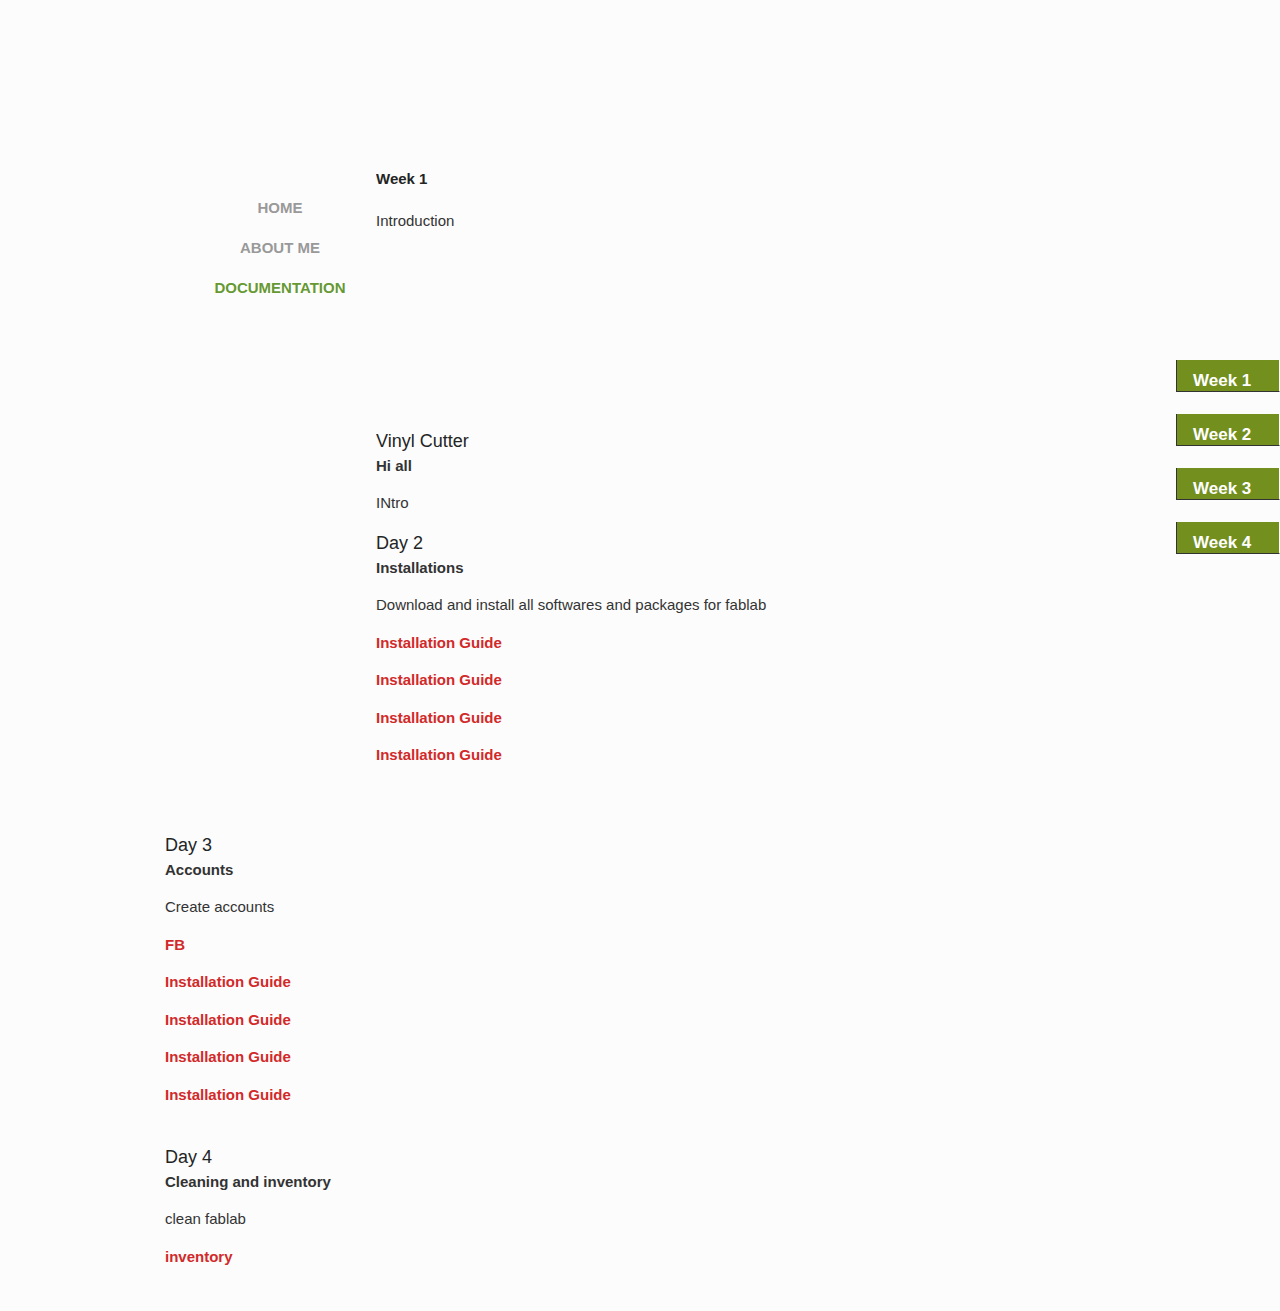
==== week1.html @ 55379ee0 "PreFab - doc | updated" ====
<!DOCTYPE html>
<html>
<head>
<title>PREFAB | Documentation</title>
<meta charset="utf-8">
<link href="css/style.css" rel="stylesheet" type="text/css">
<!--[if IE 6]><link href="css/ie6.css" rel="stylesheet" type="text/css"><![endif]-->
<!--[if IE 7]><link href="css/ie7.css" rel="stylesheet" type="text/css"><![endif]-->

  <!-- SlidesJS Required (if responsive): Sets the page width to the device width. -->
  <meta name="viewport" content="width=device-width">
  <!-- End SlidesJS Required -->

  <!-- CSS for slidesjs.com example -->
  <link rel="stylesheet" href="css/example.css">
  <link rel="stylesheet" href="css/font-awesome.min.css">
  <!-- End CSS for slidesjs.com example -->

  <!-- SlidesJS Optional: If you'd like to use this design -->
  <style>
    body {
      -webkit-font-smoothing: antialiased;
      font: normal 15px/1.5 "Helvetica Neue", Helvetica, Arial, sans-serif;
      color: #232525;
      padding-top:70px;
    }

    #slides {
      display: none
    }

    #slides .slidesjs-navigation {
      margin-top:5px;
    }

    a.slidesjs-next,
    a.slidesjs-previous,
    a.slidesjs-play,
    a.slidesjs-stop {
      background-image: url(img/btns-next-prev.png);
      background-repeat: no-repeat;
      display:block;
      width:12px;
      height:18px;
      overflow: hidden;
      text-indent: -9999px;
      float: left;
      margin-right:5px;
    }

    a.slidesjs-next {
      margin-right:10px;
      background-position: -12px 0;
    }

    a:hover.slidesjs-next {
      background-position: -12px -18px;
    }

    a.slidesjs-previous {
      background-position: 0 0;
    }

    a:hover.slidesjs-previous {
      background-position: 0 -18px;
    }

    a.slidesjs-play {
      width:15px;
      background-position: -25px 0;
    }

    a:hover.slidesjs-play {
      background-position: -25px -18px;
    }

    a.slidesjs-stop {
      width:18px;
      background-position: -41px 0;
    }

    a:hover.slidesjs-stop {
      background-position: -41px -18px;
    }

    .slidesjs-pagination {
      margin: 7px 0 0;
      float: right;
      list-style: none;
    }

    .slidesjs-pagination li {
      float: left;
      margin: 0 1px;
    }

    .slidesjs-pagination li a {
      display: block;
      width: 13px;
      height: 0;
      padding-top: 13px;
      background-image: url(img/pagination.png);
      background-position: 0 0;
      float: left;
      overflow: hidden;
    }

    .slidesjs-pagination li a.active,
    .slidesjs-pagination li a:hover.active {
      background-position: 0 -13px
    }

    .slidesjs-pagination li a:hover {
      background-position: 0 -26px
    }

    #slides a:link,
    #slides a:visited {
      color: #333
    }

    #slides a:hover,
    #slides a:active {
      color: #9e2020
    }

    .navbar {
      overflow: hidden
    }
  </style>
  <!-- End SlidesJS Optional-->

  <!-- SlidesJS Required: These styles are required if you'd like a responsive slideshow -->
  <style>
    #slides {
      display: none
    }

    .container {
      margin: 0 auto
    }

    /* For tablets & smart phones */
    @media (max-width: 767px) {
      body {
        padding-left: 20px;
        padding-right: 20px;
      }
      .container {
        width: auto
      }
    }

    /* For smartphones */
    @media (max-width: 480px) {
      .container {
        width: auto
      }
    }

    /* For smaller displays like laptops */
    @media (min-width: 768px) and (max-width: 979px) {
      .container {
        width: 724px
      }
    }

    /* For larger displays */
    @media (min-width: 1200px) {
      .container {
        width: 670px
      }
    }
  </style>
 
 
 

</head>
<body>
<div id="background">
  <div id="page">
    <div class="header">
      <div class="footer">
        <div class="body">
          <div id="sidebar"> <a href="about.html"><img id="logo" src="images/logo.gif" with="154" height="74" alt=""></a>
            <ul class="navigation">
              <li><a href="index.html">HOME</a></li>
              <li><a href="about.html">ABOUT ME</a></li>
              <li class="active"><a href="documentation.html">DOCUMENTATION</a></li>
             <!-- <li class="last"><a href="contact.html">CONTACT</a></li>    -->
            </ul>
            <div class="connect"> <a href="#" class="facebook">&nbsp;</a> <a href="#" class="twitter">&nbsp;</a> <a href="#" class="vimeo">&nbsp;</a> </div>
            <!-- <div class="footenote"> <span>&copy; Copyright &copy; 2011.</span> <span><a href="#">Domain Name</a> all rights reserved</span> </div> -->
          </div>

             

          <div id="content">
            



                       <h4>Week 1</h4>
                        
                        <p>Introduction</p><br><br><br><br><br><br><br><br>
                        <font size="4">Vinyl Cutter</font>
                        <p><B>Hi all </B></p>
                        <p>INtro </p>
                    



 <font size="4">Day 2</font>
                        <p><B>Installations</B></p>
                        <p>Download and install all softwares and packages for fablab</p>
                        <p><a href="http://startup.rolanddg.com/CAMM-1/GS-24/Toppage/GS-24_Select_Win_Mac_EN.html">Installation Guide</a> </p>
                        <p><a href="http://startup.rolanddg.com/CAMM-1/GS-24/Toppage/GS-24_Select_Win_Mac_EN.html">Installation Guide</a> </p>
                        <p><a href="http://startup.rolanddg.com/CAMM-1/GS-24/Toppage/GS-24_Select_Win_Mac_EN.html">Installation Guide</a> </p>
                        <p><a href="http://startup.rolanddg.com/CAMM-1/GS-24/Toppage/GS-24_Select_Win_Mac_EN.html">Installation Guide</a> </p>

<div id="slides">
      <img src="img/example-slide-1.jpg" alt="Photo by: Missy S Link: http://www.flickr.com/photos/listenmissy/5087404401/">
      <img src="img/example-slide-2.jpg" alt="Photo by: Daniel Parks Link: http://www.flickr.com/photos/parksdh/5227623068/">
      <img src="img/example-slide-3.jpg" alt="Photo by: Mike Ranweiler Link: http://www.flickr.com/photos/27874907@N04/4833059991/">
      <img src="img/example-slide-4.jpg" alt="Photo by: Stuart SeegerLink: http://www.flickr.com/photos/stuseeger/97577796/">
    </div>
  </div>

<script>
    $(function() {
      $('#slides').slidesjs({
        width: 89,
        height: 50,
        play: {
          active: true,
          auto: true,
          interval: 4000,
          swap: true
        }
      });
    });
  </script>
<br>
   <font size="4">Day 3</font>
                        <p><B>Accounts</B></p>
                        <p>Create accounts</p>
                        <p><a href="http://startup.rolanddg.com/CAMM-1/GS-24/Toppage/GS-24_Select_Win_Mac_EN.html">FB</a> </p>
                        <p><a href="http://startup.rolanddg.com/CAMM-1/GS-24/Toppage/GS-24_Select_Win_Mac_EN.html">Installation Guide</a> </p>
                        <p><a href="http://startup.rolanddg.com/CAMM-1/GS-24/Toppage/GS-24_Select_Win_Mac_EN.html">Installation Guide</a> </p>
                        <p><a href="http://startup.rolanddg.com/CAMM-1/GS-24/Toppage/GS-24_Select_Win_Mac_EN.html">Installation Guide</a> </p>
                        <p><a href="http://startup.rolanddg.com/CAMM-1/GS-24/Toppage/GS-24_Select_Win_Mac_EN.html">Installation Guide</a> </p>
                    
<br>
  
  <font size="4">Day 4 </font>
                        <p><B>Cleaning and inventory</B></p>
                        <p>clean fablab</p>
                        <p><a href="http://startup.rolanddg.com/CAMM-1/GS-24/Toppage/GS-24_Select_Win_Mac_EN.html">inventory</a> </p>
                    

  
<br>
              
                            
                 
                   </div>


                </div>
        
    
          </div>
        </div>
      </div>
    </div>
    <div class="shadow"> </div>
  </div>
</div>

  

<div id="feedback">
                   <a href="week1.html"> Week 1 </a> </div>
                   </div>


                   <div id="feedback2">
                   <a href="week2.html"> Week 2 </a> 
                   </div>
                   <div id="feedback3">
                   <a href="week3.html"> Week 3 </a> </div>
                   </div>


                   <div id="feedback4">
                   <a href="week4.html"> Week 4 </a> 
                   </div>
</body>
</html>
---- css/style.css ----
body{
	margin:0;
	padding:0;
	font-family:Arial, Verdana, Helvetica, sans-serif;
	font-size:12px;
	line-height:20px;
	color:#484e5c;
	text-align:justify;
	background-image:url("../images/bg-body.gif");
}
#background{
	background-image:url("../images/bg-page-top-curve.jpg");
	background-repeat:no-repeat;
	background-position:top center;
}
#page{
	width:950px;
	margin:0 auto;
	padding:0 5px;
}
#page .header{
	padding:78px 0 0 0;
}
#page .header .footer{
	background-image:url("../images/bg-page-bottom-curve.jpg");
	background-repeat:no-repeat;
	background-position:bottom center;
	padding:0 0 5px 0;
}
#page .header .footer .body{
	background-image:url("../images/bg-page.jpg");
	width:950px;
	overflow:hidden;
}
#page .shadow{
	background-image:url("../images/bottom-shadow.jpg");
	background-repeat:no-repeat;
	background-position:center;
	height:35px;
}
#page .header .footer .body #sidebar{
	width:211px;
	float:left;
}
#page .header .footer .body #sidebar img#logo{
	border:0;
	margin:20px 0 20px 20px;
}
#page .header .footer .body #sidebar ul.navigation{
	margin:0 0 50px 8px;
	padding:5px 0 0 0;
	list-style-type:none;
	background-image:url("../images/border-dashed.gif");
	background-repeat:repeat-x;
	background-position:top;
	position:relative;
	width:200px;
	z-index:9990;
}
#page .header .footer .body #sidebar ul.navigation li{
	width:200px;
	height:40px;
	position:relative;
	line-height:40px;
	background-image:url("../images/menu-separator.jpg");
	background-repeat:no-repeat;
	background-position:0 35px;
}
#page .header .footer .body #sidebar ul.navigation li.last{
	background-image:url("../images/border-dashed.gif");
	background-repeat:repeat-x;
	background-position:bottom;
}
#page .header .footer .body #sidebar ul.navigation li a{
	width:214px;
	height:40px;
	height:40px;
	display:block;
	position:absolute;
	left:0;
	top:-5px;
	text-align:center;
	padding-right:10px;
	color:#999999;
	text-decoration:none;
}
#page .header .footer .body #sidebar ul.navigation li a:hover{
	width:214px;
	height:40px;
	height:40px;
	display:block;
	position:absolute;
	color:#669933;
	background:url("../images/sprite.gif");
	background-repeat:no-repeat;
	background-position:200px -228px;
	text-shadow:#ffffff 2px 0px 1px;
}
#page .header .footer .body #sidebar ul.navigation li.active a{
	width:214px;
	height:40px;
	height:40px;
	display:block;
	position:absolute;
	color:#669933;
	background:url("../images/sprite.gif");
	background-repeat:no-repeat;
	background-position:200px -228px;
	text-shadow:#ffffff 2px 0px 1px;
}
#page .header .footer .body #sidebar .connect{
	background-image:url("../images/bg-social-sites.jpg");
	background-repeat:no-repeat;
	height:49px;
	width:186px;
	margin:0 auto;
}
#page .header .footer .body #sidebar .connect a{
	display:block;
	float:left;
	text-decoration:none;
	margin:10px 10px 0 20px;
}
#page .header .footer .body #sidebar .connect a.facebook{
	background-image:url("../images/sprite.gif");
	background-repeat:no-repeat;
	background-position:0 0;
	width:25px;
	height:26px;
	margin-left:20px;
}
#page .header .footer .body #sidebar .connect a.twitter{
	background-image:url("../images/sprite.gif");
	background-repeat:no-repeat;
	background-position:0 -76px;
	width:37px;
	height:26px;
}
#page .header .footer .body #sidebar .connect a.vimeo{
	background-image:url("../images/sprite.gif");
	background-repeat:no-repeat;
	background-position:0 -152px;
	width:32px;
	height:100px;
}
#page .header .footer .body #sidebar .footenote{
	width:186px;
	margin:0 auto;
	padding-top:50px;
}
#page .header .footer .body #sidebar .footenote span{
	color:#cccccc;
	display:block;
	font-size:10px;
	text-align:center;
}
#page .header .footer .body #sidebar .footenote span a{
	color:#cccccc;
	text-decoration:none;
}
#page .header .footer .body #sidebar .footenote span a:hover{
	color:#999999;
}
#page .header .footer .body #content{
	width:739px;
	float:left;
	padding-bottom:50px;
	overflow:hidden;
}
#page .header .footer .body #content .content img{
	border:0;
}
#page .header .footer .body #content .content{
	width:726px;
	background-image:url("../images/bg-inner-page.jpg");
	background-repeat:repeat-y;
	float:left;
	padding-top:20px;
	overflow:hidden;
}
#page .header .footer .body #content .content ul li{
	list-style-type:none;
	padding-right:40px;
}
#page .header .footer .body #content .content ul li span{
	display:block;
	font-style:Italic;
}
#page .header .footer .body #content .content ul li a{
	text-decoration:none;
}
#page .header .footer .body #content .content ul li a:hover{
	color:#cccccc;
}
#page .header .footer .body #content .content ul li a span{
	display:block;
	color:#ffffff;
	margin-top:20px;
	font-style:Italic;
}
#page .header .footer .body #content .content ul li h2 a{
	font-family:Helvetica;
	font-size:14px;
	color:#ffffff;
	text-decoration:none;
	font-weight:bold;
}
#page .header .footer .body #content .content ul li p{
	font-family:Helvetica;
	font-size:14px;
	color:#ffffff;
}
#page .header .footer .body #content .content ul li p a{
	font-family:Helvetica;
	font-size:14px;
	color:#ffffff;
	text-decoration:underline;
}
#page .header .footer .body #content .content ul li p a:hover{
	font-family:Helvetica;
	font-size:14px;
	color:#cccccc;
}
#page .header .footer .body #content .content ul.article li{
	list-style-type:none;
	padding-right:40px;
	display:block;
	margin-bottom:30px;
	overflow:hidden;
}
#page .header .footer .body #content .content ul.article li img{
	float:left;
	margin:0 20px 0 0;
}
#page .header .footer .body #content .content ul.article li h2{
	margin:0;
}
#page .header .footer .body #content .content ul.article li h2 a{
	font-family:Helvetica;
	font-size:18px;
	font-style:Italic;
	color:#ffffff;
	text-decoration:none;
	font-weight:bold;
}
#page .header .footer .body #content .content ul.article li h2 a:hover{
	font-family:Helvetica;
	font-size:18px;
	font-style:Italic;
	color:#cccccc;
	text-decoration:none;
	font-weight:bold;
}
#page .header .footer .body #content .content ul.article li a{
	font-family:Helvetica;
	font-size:14px;
	font-style:Italic;
	color:#ffffff;
	text-decoration:none;
	margin-top:20px;
}
#page .header .footer .body #content .content ul.article li a:hover{
	font-family:Helvetica;
	font-size:14px;
	color:#cccccc;
}
#page .header .footer .body #content .content ul.article li p{
	margin-top:0;
}
#page .header .footer .body #content .content ul.article li p{
	font-family:Helvetica;
	font-size:14px;
	color:#ffffff;
	line-height:20px;
}
#page .header .footer .body #content .content ul.article li p a{
	font-family:Helvetica;
	font-size:14px;
	color:#ffffff;
	text-decoration:underline;
}
#page .header .footer .body #content .content ul.article li p a:hover{
	font-family:Helvetica;
	font-size:14px;
	color:#cccccc;
}
#page .header .footer .body #content .featured{
	width:294px;
	position:relative;
	z-index:20px;
	margin:-473px 0 25px 432px;
	overflow:hidden;
	display:block;
}
#page .header .footer .body #content .featured .body{
	background-image:url("../images/bg-slogan.jpg");
	background-repeat:no-repeat;
	width:272px;
	position:relative;
	z-index:40;
	top:-90px;
	height:260px;
	margin:0 10px;
}
#page .header .footer .body #content .featured .body p{
	padding:0 20px;
	margin-left:0;
}
#page .header .footer .body #content .featured .body p a{
	color:#ffffff;
}
#page .header .footer .body #content .featured .body p a:hover{
	color:#cccccc;
}
#page .header .footer .body #content .featured .header{
	background-image:url("../images/bg-heading.jpg");
	background-repeat:no-repeat;
	width:294px;
	height:90px;
}
#page .header .footer .body #content .featured .header ul{
	position:relative;
	top:-70px;
	left:0px;
	width:294px;
	margin:0;
	padding:0;
}
#page .header .footer .body #content .featured .header ul li{
	list-style-type:none;
	float:left;
	line-height:15px;
	padding:0 10px;
}
#page .header .footer .body #content .featured .header ul li p{
	color:#999999;
	font-family:Arial;
	font-size:12px;
	margin-top:0px;
	height:70px;
}
#page .header .footer .body #content .featured .header ul li.first{
	width:70px;
	height:90px;
	float:left;
	text-align:center;
	padding-top:10px;
}
#page .header .footer .body #content .featured .header ul li.first p{
	color:#ffffff;
	font-family:Arial;
	font-size:48px;
	margin-top:10px;
	text-align:center;
}
#page .header .footer .body #content .featured .header ul li.last{
	width:180px;
	height:90px;
	float:left;
}
#page .header .footer .body #content .featured .header ul li.last a{
	color:#999999;
}
#page .header .footer .body #content .featured .header ul li.last a:hover{
	color:#ffffff;
}

#feedback { 
  height: 104px; 
  width: 104px; 
  position: fixed; 
  top: 40%; 
  right: 0;

  /*z-index: 999;
  transform: rotate(-90deg);
  -webkit-transform: rotate(-90deg); 
  -moz-transform: rotate(-90deg); 
  -o-transform: rotate(-90deg); 
  filter: progid:DXImageTransform.Microsoft.BasicImage(rotation=3);*/
}

#feedback a { 
  display: block; 
  background: #738f1d; 
  height: 15px; 
  width: 70px; 
  padding: 8px 16px;
  color: #fff; 
  font-family: Arial, sans-serif; 
  font-size: 17px; 
  font-weight: bold; 
  text-decoration: none; 
  border-bottom: solid 1px #333;
  border-left: solid 1px #333;
  border-right: solid 1px #fff;
}

#feedback a:hover { 
  background: #06c; 
}
#feedback2 { 
  height: 104px; 
  width: 104px; 
  position: fixed; 
  top: 46%; 
  right: 0;

  /*z-index: 999;
  transform: rotate(-90deg);
  -webkit-transform: rotate(-90deg); 
  -moz-transform: rotate(-90deg); 
  -o-transform: rotate(-90deg); 
  filter: progid:DXImageTransform.Microsoft.BasicImage(rotation=3);*/
}

#feedback2 a { 
  display: block; 
  background: #738f1d; 
  height: 15px; 
  width: 70px; 
  padding: 8px 16px;
  color: #fff; 
  font-family: Arial, sans-serif; 
  font-size: 17px; 
  font-weight: bold; 
  text-decoration: none; 
  border-bottom: solid 1px #333;
  border-left: solid 1px #333;
  border-right: solid 1px #fff;
}

#feedback2 a:hover { 
  background: #06c; 
}
#feedback3 { 
  height: 104px; 
  width: 104px; 
  position: fixed; 
  top: 52%; 
  right: 0;

  /*z-index: 999;
  transform: rotate(-90deg);
  -webkit-transform: rotate(-90deg); 
  -moz-transform: rotate(-90deg); 
  -o-transform: rotate(-90deg); 
  filter: progid:DXImageTransform.Microsoft.BasicImage(rotation=3);*/
}

#feedback3 a { 
  display: block; 
  background: #738f1d; 
  height: 15px; 
  width: 70px; 
  padding: 8px 16px;
  color: #fff; 
  font-family: Arial, sans-serif; 
  font-size: 17px; 
  font-weight: bold; 
  text-decoration: none; 
  border-bottom: solid 1px #333;
  border-left: solid 1px #333;
  border-right: solid 1px #fff;
}

#feedback3 a:hover { 
  background: #06c; 
}
#feedback4 { 
  height: 104px; 
  width: 104px; 
  position: fixed; 
  top: 58%; 
  right: 0;

  /*z-index: 999;
  transform: rotate(-90deg);
  -webkit-transform: rotate(-90deg); 
  -moz-transform: rotate(-90deg); 
  -o-transform: rotate(-90deg); 
  filter: progid:DXImageTransform.Microsoft.BasicImage(rotation=3);*/
}

#feedback4 a { 
  display: block; 
  background: #738f1d; 
  height: 15px; 
  width: 70px; 
  padding: 8px 16px;
  color: #fff; 
  font-family: Arial, sans-serif; 
  font-size: 17px; 
  font-weight: bold; 
  text-decoration: none; 
  border-bottom: solid 1px #333;
  border-left: solid 1px #333;
  border-right: solid 1px #fff;
}

#feedback4 a:hover { 
  background: #06c; 
}
/*#slides4
{

	max-width: 800px;
    height: 800px;
    
}*/
---- css/example.css ----
/*!
 * Bootstrap v2.2.2
 *
 * Copyright 2012 Twitter, Inc
 * Licensed under the Apache License v2.0
 * http://www.apache.org/licenses/LICENSE-2.0
 *
 * Designed and built with all the love in the world @twitter by @mdo and @fat.
 */
.clearfix {
  *zoom: 1;
}
.clearfix:before,
.clearfix:after {
  display: table;
  content: "";
  line-height: 0;
}
.clearfix:after {
  clear: both;
}
.hide-text {
  font: 0/0 a;
  color: transparent;
  text-shadow: none;
  background-color: transparent;
  border: 0;
}
.input-block-level {
  display: block;
  width: 100%;
  min-height: 30px;
  -webkit-box-sizing: border-box;
  -moz-box-sizing: border-box;
  box-sizing: border-box;
}
article,
aside,
details,
figcaption,
figure,
footer,
header,
hgroup,
nav,
section {
  display: block;
}
audio,
canvas,
video {
  display: inline-block;
  *display: inline;
  *zoom: 1;
}
audio:not([controls]) {
  display: none;
}
html {
  font-size: 100%;
  -webkit-text-size-adjust: 100%;
  -ms-text-size-adjust: 100%;
}
a:focus {
  outline: thin dotted #333;
  outline: 5px auto -webkit-focus-ring-color;
  outline-offset: -2px;
}
a:hover,
a:active {
  outline: 0;
}
sub,
sup {
  position: relative;
  font-size: 75%;
  line-height: 0;
  vertical-align: baseline;
}
sup {
  top: -0.5em;
}
sub {
  bottom: -0.25em;
}
img {
  /* Responsive images (ensure images don't scale beyond their parents) */

  max-width: 100%;
  /* Part 1: Set a maxium relative to the parent */

  width: auto\9;
  /* IE7-8 need help adjusting responsive images */

  height: auto;
  /* Part 2: Scale the height according to the width, otherwise you get stretching */

  vertical-align: middle;
  border: 0;
  -ms-interpolation-mode: bicubic;
}
#map_canvas img,
.google-maps img {
  max-width: none;
}
button,
input,
select,
textarea {
  margin: 0;
  font-size: 100%;
  vertical-align: middle;
}
button,
input {
  *overflow: visible;
  line-height: normal;
}
button::-moz-focus-inner,
input::-moz-focus-inner {
  padding: 0;
  border: 0;
}
button,
html input[type="button"],
input[type="reset"],
input[type="submit"] {
  -webkit-appearance: button;
  cursor: pointer;
}
label,
select,
button,
input[type="button"],
input[type="reset"],
input[type="submit"],
input[type="radio"],
input[type="checkbox"] {
  cursor: pointer;
}
input[type="search"] {
  -webkit-box-sizing: content-box;
  -moz-box-sizing: content-box;
  box-sizing: content-box;
  -webkit-appearance: textfield;
}
input[type="search"]::-webkit-search-decoration,
input[type="search"]::-webkit-search-cancel-button {
  -webkit-appearance: none;
}
textarea {
  overflow: auto;
  vertical-align: top;
}
@media print {
  * {
    text-shadow: none !important;
    color: #000 !important;
    background: transparent !important;
    box-shadow: none !important;
  }
  a,
  a:visited {
    text-decoration: underline;
  }
  a[href]:after {
    content: " (" attr(href) ")";
  }
  abbr[title]:after {
    content: " (" attr(title) ")";
  }
  .ir a:after,
  a[href^="javascript:"]:after,
  a[href^="#"]:after {
    content: "";
  }
  pre,
  blockquote {
    border: 1px solid #999;
    page-break-inside: avoid;
  }
  thead {
    display: table-header-group;
  }
  tr,
  img {
    page-break-inside: avoid;
  }
  img {
    max-width: 100% !important;
  }
  @page  {
    margin: 0.5cm;
  }
  p,
  h2,
  h3 {
    orphans: 3;
    widows: 3;
  }
  h2,
  h3 {
    page-break-after: avoid;
  }
}
body {
  margin: 0;
  font-family: "Helvetica Neue", Helvetica, Arial, sans-serif;
  font-size: 14px;
  line-height: 20px;
  color: #333333;
  background-color: #ffffff;
}
/*a {
  color: #0088cc;
  text-decoration: none;
}
a:hover {
  color: #005580;
  text-decoration: underline;
}*/
.img-rounded {
  -webkit-border-radius: 6px;
  -moz-border-radius: 6px;
  border-radius: 6px;
}
.img-polaroid {
  padding: 4px;
  background-color: #fff;
  border: 1px solid #ccc;
  border: 1px solid rgba(0, 0, 0, 0.2);
  -webkit-box-shadow: 0 1px 3px rgba(0, 0, 0, 0.1);
  -moz-box-shadow: 0 1px 3px rgba(0, 0, 0, 0.1);
  box-shadow: 0 1px 3px rgba(0, 0, 0, 0.1);
}
.img-circle {
  -webkit-border-radius: 500px;
  -moz-border-radius: 500px;
  border-radius: 500px;
}
.row {
  margin-left: -20px;
  *zoom: 1;
}
.row:before,
.row:after {
  display: table;
  content: "";
  line-height: 0;
}
.row:after {
  clear: both;
}
[class*="span"] {
  float: left;
  min-height: 1px;
  margin-left: 20px;
}
.container,
.navbar-static-top .container,
.navbar-fixed-top .container,
.navbar-fixed-bottom .container {
  width: 940px;
}
.span12 {
  width: 940px;
}
.span11 {
  width: 860px;
}
.span10 {
  width: 780px;
}
.span9 {
  width: 700px;
}
.span8 {
  width: 620px;
}
.span7 {
  width: 540px;
}
.span6 {
  width: 460px;
}
.span5 {
  width: 380px;
}
.span4 {
  width: 300px;
}
.span3 {
  width: 220px;
}
.span2 {
  width: 140px;
}
.span1 {
  width: 60px;
}
.offset12 {
  margin-left: 980px;
}
.offset11 {
  margin-left: 900px;
}
.offset10 {
  margin-left: 820px;
}
.offset9 {
  margin-left: 740px;
}
.offset8 {
  margin-left: 660px;
}
.offset7 {
  margin-left: 580px;
}
.offset6 {
  margin-left: 500px;
}
.offset5 {
  margin-left: 420px;
}
.offset4 {
  margin-left: 340px;
}
.offset3 {
  margin-left: 260px;
}
.offset2 {
  margin-left: 180px;
}
.offset1 {
  margin-left: 100px;
}
.row-fluid {
  width: 100%;
  *zoom: 1;
}
.row-fluid:before,
.row-fluid:after {
  display: table;
  content: "";
  line-height: 0;
}
.row-fluid:after {
  clear: both;
}
.row-fluid [class*="span"] {
  display: block;
  width: 100%;
  min-height: 30px;
  -webkit-box-sizing: border-box;
  -moz-box-sizing: border-box;
  box-sizing: border-box;
  float: left;
  margin-left: 2.127659574468085%;
  *margin-left: 2.074468085106383%;
}
.row-fluid [class*="span"]:first-child {
  margin-left: 0;
}
.row-fluid .controls-row [class*="span"] + [class*="span"] {
  margin-left: 2.127659574468085%;
}
.row-fluid .span12 {
  width: 100%;
  *width: 99.94680851063829%;
}
.row-fluid .span11 {
  width: 91.48936170212765%;
  *width: 91.43617021276594%;
}
.row-fluid .span10 {
  width: 82.97872340425532%;
  *width: 82.92553191489361%;
}
.row-fluid .span9 {
  width: 74.46808510638297%;
  *width: 74.41489361702126%;
}
.row-fluid .span8 {
  width: 65.95744680851064%;
  *width: 65.90425531914893%;
}
.row-fluid .span7 {
  width: 57.44680851063829%;
  *width: 57.39361702127659%;
}
.row-fluid .span6 {
  width: 48.93617021276595%;
  *width: 48.88297872340425%;
}
.row-fluid .span5 {
  width: 40.42553191489362%;
  *width: 40.37234042553192%;
}
.row-fluid .span4 {
  width: 31.914893617021278%;
  *width: 31.861702127659576%;
}
.row-fluid .span3 {
  width: 23.404255319148934%;
  *width: 23.351063829787233%;
}
.row-fluid .span2 {
  width: 14.893617021276595%;
  *width: 14.840425531914894%;
}
.row-fluid .span1 {
  width: 6.382978723404255%;
  *width: 6.329787234042553%;
}
.row-fluid .offset12 {
  margin-left: 104.25531914893617%;
  *margin-left: 104.14893617021275%;
}
.row-fluid .offset12:first-child {
  margin-left: 102.12765957446808%;
  *margin-left: 102.02127659574467%;
}
.row-fluid .offset11 {
  margin-left: 95.74468085106382%;
  *margin-left: 95.6382978723404%;
}
.row-fluid .offset11:first-child {
  margin-left: 93.61702127659574%;
  *margin-left: 93.51063829787232%;
}
.row-fluid .offset10 {
  margin-left: 87.23404255319149%;
  *margin-left: 87.12765957446807%;
}
.row-fluid .offset10:first-child {
  margin-left: 85.1063829787234%;
  *margin-left: 84.99999999999999%;
}
.row-fluid .offset9 {
  margin-left: 78.72340425531914%;
  *margin-left: 78.61702127659572%;
}
.row-fluid .offset9:first-child {
  margin-left: 76.59574468085106%;
  *margin-left: 76.48936170212764%;
}
.row-fluid .offset8 {
  margin-left: 70.2127659574468%;
  *margin-left: 70.10638297872339%;
}
.row-fluid .offset8:first-child {
  margin-left: 68.08510638297872%;
  *margin-left: 67.9787234042553%;
}
.row-fluid .offset7 {
  margin-left: 61.70212765957446%;
  *margin-left: 61.59574468085106%;
}
.row-fluid .offset7:first-child {
  margin-left: 59.574468085106375%;
  *margin-left: 59.46808510638297%;
}
.row-fluid .offset6 {
  margin-left: 53.191489361702125%;
  *margin-left: 53.085106382978715%;
}
.row-fluid .offset6:first-child {
  margin-left: 51.063829787234035%;
  *margin-left: 50.95744680851063%;
}
.row-fluid .offset5 {
  margin-left: 44.68085106382979%;
  *margin-left: 44.57446808510638%;
}
.row-fluid .offset5:first-child {
  margin-left: 42.5531914893617%;
  *margin-left: 42.4468085106383%;
}
.row-fluid .offset4 {
  margin-left: 36.170212765957444%;
  *margin-left: 36.06382978723405%;
}
.row-fluid .offset4:first-child {
  margin-left: 34.04255319148936%;
  *margin-left: 33.93617021276596%;
}
.row-fluid .offset3 {
  margin-left: 27.659574468085104%;
  *margin-left: 27.5531914893617%;
}
.row-fluid .offset3:first-child {
  margin-left: 25.53191489361702%;
  *margin-left: 25.425531914893618%;
}
.row-fluid .offset2 {
  margin-left: 19.148936170212764%;
  *margin-left: 19.04255319148936%;
}
.row-fluid .offset2:first-child {
  margin-left: 17.02127659574468%;
  *margin-left: 16.914893617021278%;
}
.row-fluid .offset1 {
  margin-left: 10.638297872340425%;
  *margin-left: 10.53191489361702%;
}
.row-fluid .offset1:first-child {
  margin-left: 8.51063829787234%;
  *margin-left: 8.404255319148938%;
}
[class*="span"].hide,
.row-fluid [class*="span"].hide {
  display: none;
}
[class*="span"].pull-right,
.row-fluid [class*="span"].pull-right {
  float: right;
}
.container {
  margin-right: auto;
  margin-left: auto;
  *zoom: 1;
}
.container:before,
.container:after {
  display: table;
  content: "";
  line-height: 0;
}
.container:after {
  clear: both;
}
.container-fluid {
  padding-right: 20px;
  padding-left: 20px;
  *zoom: 1;
}
.container-fluid:before,
.container-fluid:after {
  display: table;
  content: "";
  line-height: 0;
}
.container-fluid:after {
  clear: both;
}
.btn {
  display: inline-block;
  *display: inline;
  /* IE7 inline-block hack */

  *zoom: 1;
  padding: 4px 12px;
  margin-bottom: 0;
  font-size: 14px;
  line-height: 20px;
  text-align: center;
  vertical-align: middle;
  cursor: pointer;
  color: #333333;
  text-shadow: 0 1px 1px rgba(255, 255, 255, 0.75);
  background-color: #f5f5f5;
  background-image: -moz-linear-gradient(top, #ffffff, #e6e6e6);
  background-image: -webkit-gradient(linear, 0 0, 0 100%, from(#ffffff), to(#e6e6e6));
  background-image: -webkit-linear-gradient(top, #ffffff, #e6e6e6);
  background-image: -o-linear-gradient(top, #ffffff, #e6e6e6);
  background-image: linear-gradient(to bottom, #ffffff, #e6e6e6);
  background-repeat: repeat-x;
  filter: progid:DXImageTransform.Microsoft.gradient(startColorstr='#ffffffff', endColorstr='#ffe6e6e6', GradientType=0);
  border-color: #e6e6e6 #e6e6e6 #bfbfbf;
  border-color: rgba(0, 0, 0, 0.1) rgba(0, 0, 0, 0.1) rgba(0, 0, 0, 0.25);
  *background-color: #e6e6e6;
  /* Darken IE7 buttons by default so they stand out more given they won't have borders */

  filter: progid:DXImageTransform.Microsoft.gradient(enabled = false);
  border: 1px solid #bbbbbb;
  *border: 0;
  border-bottom-color: #a2a2a2;
  -webkit-border-radius: 4px;
  -moz-border-radius: 4px;
  border-radius: 4px;
  *margin-left: .3em;
  -webkit-box-shadow: inset 0 1px 0 rgba(255,255,255,.2), 0 1px 2px rgba(0,0,0,.05);
  -moz-box-shadow: inset 0 1px 0 rgba(255,255,255,.2), 0 1px 2px rgba(0,0,0,.05);
  box-shadow: inset 0 1px 0 rgba(255,255,255,.2), 0 1px 2px rgba(0,0,0,.05);
}
.btn:hover,
.btn:active,
.btn.active,
.btn.disabled,
.btn[disabled] {
  color: #333333;
  background-color: #e6e6e6;
  *background-color: #d9d9d9;
}
.btn:active,
.btn.active {
  background-color: #cccccc \9;
}
.btn:first-child {
  *margin-left: 0;
}
.btn:hover {
  color: #333333;
  text-decoration: none;
  background-position: 0 -15px;
  -webkit-transition: background-position 0.1s linear;
  -moz-transition: background-position 0.1s linear;
  -o-transition: background-position 0.1s linear;
  transition: background-position 0.1s linear;
}
.btn:focus {
  outline: thin dotted #333;
  outline: 5px auto -webkit-focus-ring-color;
  outline-offset: -2px;
}
.btn.active,
.btn:active {
  background-image: none;
  outline: 0;
  -webkit-box-shadow: inset 0 2px 4px rgba(0,0,0,.15), 0 1px 2px rgba(0,0,0,.05);
  -moz-box-shadow: inset 0 2px 4px rgba(0,0,0,.15), 0 1px 2px rgba(0,0,0,.05);
  box-shadow: inset 0 2px 4px rgba(0,0,0,.15), 0 1px 2px rgba(0,0,0,.05);
}
.btn.disabled,
.btn[disabled] {
  cursor: default;
  background-image: none;
  opacity: 0.65;
  filter: alpha(opacity=65);
  -webkit-box-shadow: none;
  -moz-box-shadow: none;
  box-shadow: none;
}
.btn-large {
  padding: 11px 19px;
  font-size: 17.5px;
  -webkit-border-radius: 6px;
  -moz-border-radius: 6px;
  border-radius: 6px;
}
.btn-large [class^="icon-"],
.btn-large [class*=" icon-"] {
  margin-top: 4px;
}
.btn-small {
  padding: 2px 10px;
  font-size: 11.9px;
  -webkit-border-radius: 3px;
  -moz-border-radius: 3px;
  border-radius: 3px;
}
.btn-small [class^="icon-"],
.btn-small [class*=" icon-"] {
  margin-top: 0;
}
.btn-mini [class^="icon-"],
.btn-mini [class*=" icon-"] {
  margin-top: -1px;
}
.btn-mini {
  padding: 0 6px;
  font-size: 10.5px;
  -webkit-border-radius: 3px;
  -moz-border-radius: 3px;
  border-radius: 3px;
}
.btn-block {
  display: block;
  width: 100%;
  padding-left: 0;
  padding-right: 0;
  -webkit-box-sizing: border-box;
  -moz-box-sizing: border-box;
  box-sizing: border-box;
}
.btn-block + .btn-block {
  margin-top: 5px;
}
input[type="submit"].btn-block,
input[type="reset"].btn-block,
input[type="button"].btn-block {
  width: 100%;
}
.btn-primary.active,
.btn-warning.active,
.btn-danger.active,
.btn-success.active,
.btn-info.active,
.btn-inverse.active {
  color: rgba(255, 255, 255, 0.75);
}
.btn {
  border-color: #c5c5c5;
  border-color: rgba(0, 0, 0, 0.15) rgba(0, 0, 0, 0.15) rgba(0, 0, 0, 0.25);
}
.btn-primary {
  color: #ffffff;
  text-shadow: 0 -1px 0 rgba(0, 0, 0, 0.25);
  background-color: #006dcc;
  background-image: -moz-linear-gradient(top, #0088cc, #0044cc);
  background-image: -webkit-gradient(linear, 0 0, 0 100%, from(#0088cc), to(#0044cc));
  background-image: -webkit-linear-gradient(top, #0088cc, #0044cc);
  background-image: -o-linear-gradient(top, #0088cc, #0044cc);
  background-image: linear-gradient(to bottom, #0088cc, #0044cc);
  background-repeat: repeat-x;
  filter: progid:DXImageTransform.Microsoft.gradient(startColorstr='#ff0088cc', endColorstr='#ff0044cc', GradientType=0);
  border-color: #0044cc #0044cc #002a80;
  border-color: rgba(0, 0, 0, 0.1) rgba(0, 0, 0, 0.1) rgba(0, 0, 0, 0.25);
  *background-color: #0044cc;
  /* Darken IE7 buttons by default so they stand out more given they won't have borders */

  filter: progid:DXImageTransform.Microsoft.gradient(enabled = false);
}
.btn-primary:hover,
.btn-primary:active,
.btn-primary.active,
.btn-primary.disabled,
.btn-primary[disabled] {
  color: #ffffff;
  background-color: #0044cc;
  *background-color: #003bb3;
}
.btn-primary:active,
.btn-primary.active {
  background-color: #003399 \9;
}
.btn-warning {
  color: #ffffff;
  text-shadow: 0 -1px 0 rgba(0, 0, 0, 0.25);
  background-color: #faa732;
  background-image: -moz-linear-gradient(top, #fbb450, #f89406);
  background-image: -webkit-gradient(linear, 0 0, 0 100%, from(#fbb450), to(#f89406));
  background-image: -webkit-linear-gradient(top, #fbb450, #f89406);
  background-image: -o-linear-gradient(top, #fbb450, #f89406);
  background-image: linear-gradient(to bottom, #fbb450, #f89406);
  background-repeat: repeat-x;
  filter: progid:DXImageTransform.Microsoft.gradient(startColorstr='#fffbb450', endColorstr='#fff89406', GradientType=0);
  border-color: #f89406 #f89406 #ad6704;
  border-color: rgba(0, 0, 0, 0.1) rgba(0, 0, 0, 0.1) rgba(0, 0, 0, 0.25);
  *background-color: #f89406;
  /* Darken IE7 buttons by default so they stand out more given they won't have borders */

  filter: progid:DXImageTransform.Microsoft.gradient(enabled = false);
}
.btn-warning:hover,
.btn-warning:active,
.btn-warning.active,
.btn-warning.disabled,
.btn-warning[disabled] {
  color: #ffffff;
  background-color: #f89406;
  *background-color: #df8505;
}
.btn-warning:active,
.btn-warning.active {
  background-color: #c67605 \9;
}
.btn-danger {
  color: #ffffff;
  text-shadow: 0 -1px 0 rgba(0, 0, 0, 0.25);
  background-color: #da4f49;
  background-image: -moz-linear-gradient(top, #ee5f5b, #bd362f);
  background-image: -webkit-gradient(linear, 0 0, 0 100%, from(#ee5f5b), to(#bd362f));
  background-image: -webkit-linear-gradient(top, #ee5f5b, #bd362f);
  background-image: -o-linear-gradient(top, #ee5f5b, #bd362f);
  background-image: linear-gradient(to bottom, #ee5f5b, #bd362f);
  background-repeat: repeat-x;
  filter: progid:DXImageTransform.Microsoft.gradient(startColorstr='#ffee5f5b', endColorstr='#ffbd362f', GradientType=0);
  border-color: #bd362f #bd362f #802420;
  border-color: rgba(0, 0, 0, 0.1) rgba(0, 0, 0, 0.1) rgba(0, 0, 0, 0.25);
  *background-color: #bd362f;
  /* Darken IE7 buttons by default so they stand out more given they won't have borders */

  filter: progid:DXImageTransform.Microsoft.gradient(enabled = false);
}
.btn-danger:hover,
.btn-danger:active,
.btn-danger.active,
.btn-danger.disabled,
.btn-danger[disabled] {
  color: #ffffff;
  background-color: #bd362f;
  *background-color: #a9302a;
}
.btn-danger:active,
.btn-danger.active {
  background-color: #942a25 \9;
}
.btn-success {
  color: #ffffff;
  text-shadow: 0 -1px 0 rgba(0, 0, 0, 0.25);
  background-color: #5bb75b;
  background-image: -moz-linear-gradient(top, #62c462, #51a351);
  background-image: -webkit-gradient(linear, 0 0, 0 100%, from(#62c462), to(#51a351));
  background-image: -webkit-linear-gradient(top, #62c462, #51a351);
  background-image: -o-linear-gradient(top, #62c462, #51a351);
  background-image: linear-gradient(to bottom, #62c462, #51a351);
  background-repeat: repeat-x;
  filter: progid:DXImageTransform.Microsoft.gradient(startColorstr='#ff62c462', endColorstr='#ff51a351', GradientType=0);
  border-color: #51a351 #51a351 #387038;
  border-color: rgba(0, 0, 0, 0.1) rgba(0, 0, 0, 0.1) rgba(0, 0, 0, 0.25);
  *background-color: #51a351;
  /* Darken IE7 buttons by default so they stand out more given they won't have borders */

  filter: progid:DXImageTransform.Microsoft.gradient(enabled = false);
}
.btn-success:hover,
.btn-success:active,
.btn-success.active,
.btn-success.disabled,
.btn-success[disabled] {
  color: #ffffff;
  background-color: #51a351;
  *background-color: #499249;
}
.btn-success:active,
.btn-success.active {
  background-color: #408140 \9;
}
.btn-info {
  color: #ffffff;
  text-shadow: 0 -1px 0 rgba(0, 0, 0, 0.25);
  background-color: #49afcd;
  background-image: -moz-linear-gradient(top, #5bc0de, #2f96b4);
  background-image: -webkit-gradient(linear, 0 0, 0 100%, from(#5bc0de), to(#2f96b4));
  background-image: -webkit-linear-gradient(top, #5bc0de, #2f96b4);
  background-image: -o-linear-gradient(top, #5bc0de, #2f96b4);
  background-image: linear-gradient(to bottom, #5bc0de, #2f96b4);
  background-repeat: repeat-x;
  filter: progid:DXImageTransform.Microsoft.gradient(startColorstr='#ff5bc0de', endColorstr='#ff2f96b4', GradientType=0);
  border-color: #2f96b4 #2f96b4 #1f6377;
  border-color: rgba(0, 0, 0, 0.1) rgba(0, 0, 0, 0.1) rgba(0, 0, 0, 0.25);
  *background-color: #2f96b4;
  /* Darken IE7 buttons by default so they stand out more given they won't have borders */

  filter: progid:DXImageTransform.Microsoft.gradient(enabled = false);
}
.btn-info:hover,
.btn-info:active,
.btn-info.active,
.btn-info.disabled,
.btn-info[disabled] {
  color: #ffffff;
  background-color: #2f96b4;
  *background-color: #2a85a0;
}
.btn-info:active,
.btn-info.active {
  background-color: #24748c \9;
}
.btn-inverse {
  color: #ffffff;
  text-shadow: 0 -1px 0 rgba(0, 0, 0, 0.25);
  background-color: #363636;
  background-image: -moz-linear-gradient(top, #444444, #222222);
  background-image: -webkit-gradient(linear, 0 0, 0 100%, from(#444444), to(#222222));
  background-image: -webkit-linear-gradient(top, #444444, #222222);
  background-image: -o-linear-gradient(top, #444444, #222222);
  background-image: linear-gradient(to bottom, #444444, #222222);
  background-repeat: repeat-x;
  filter: progid:DXImageTransform.Microsoft.gradient(startColorstr='#ff444444', endColorstr='#ff222222', GradientType=0);
  border-color: #222222 #222222 #000000;
  border-color: rgba(0, 0, 0, 0.1) rgba(0, 0, 0, 0.1) rgba(0, 0, 0, 0.25);
  *background-color: #222222;
  /* Darken IE7 buttons by default so they stand out more given they won't have borders */

  filter: progid:DXImageTransform.Microsoft.gradient(enabled = false);
}
.btn-inverse:hover,
.btn-inverse:active,
.btn-inverse.active,
.btn-inverse.disabled,
.btn-inverse[disabled] {
  color: #ffffff;
  background-color: #222222;
  *background-color: #151515;
}
.btn-inverse:active,
.btn-inverse.active {
  background-color: #080808 \9;
}
button.btn,
input[type="submit"].btn {
  *padding-top: 3px;
  *padding-bottom: 3px;
}
button.btn::-moz-focus-inner,
input[type="submit"].btn::-moz-focus-inner {
  padding: 0;
  border: 0;
}
button.btn.btn-large,
input[type="submit"].btn.btn-large {
  *padding-top: 7px;
  *padding-bottom: 7px;
}
button.btn.btn-small,
input[type="submit"].btn.btn-small {
  *padding-top: 3px;
  *padding-bottom: 3px;
}
button.btn.btn-mini,
input[type="submit"].btn.btn-mini {
  *padding-top: 1px;
  *padding-bottom: 1px;
}
.btn-link,
.btn-link:active,
.btn-link[disabled] {
  background-color: transparent;
  background-image: none;
  -webkit-box-shadow: none;
  -moz-box-shadow: none;
  box-shadow: none;
}
.btn-link {
  border-color: transparent;
  cursor: pointer;
  color: #0088cc;
  -webkit-border-radius: 0;
  -moz-border-radius: 0;
  border-radius: 0;
}
.btn-link:hover {
  color: #005580;
  text-decoration: underline;
  background-color: transparent;
}
.btn-link[disabled]:hover {
  color: #333333;
  text-decoration: none;
}
.btn-group {
  position: relative;
  display: inline-block;
  *display: inline;
  /* IE7 inline-block hack */

  *zoom: 1;
  font-size: 0;
  vertical-align: middle;
  white-space: nowrap;
  *margin-left: .3em;
}
.btn-group:first-child {
  *margin-left: 0;
}
.btn-group + .btn-group {
  margin-left: 5px;
}
.btn-toolbar {
  font-size: 0;
  margin-top: 10px;
  margin-bottom: 10px;
}
.btn-toolbar > .btn + .btn,
.btn-toolbar > .btn-group + .btn,
.btn-toolbar > .btn + .btn-group {
  margin-left: 5px;
}
.btn-group > .btn {
  position: relative;
  -webkit-border-radius: 0;
  -moz-border-radius: 0;
  border-radius: 0;
}
.btn-group > .btn + .btn {
  margin-left: -1px;
}
.btn-group > .btn,
.btn-group > .dropdown-menu,
.btn-group > .popover {
  font-size: 14px;
}
.btn-group > .btn-mini {
  font-size: 10.5px;
}
.btn-group > .btn-small {
  font-size: 11.9px;
}
.btn-group > .btn-large {
  font-size: 17.5px;
}
.btn-group > .btn:first-child {
  margin-left: 0;
  -webkit-border-top-left-radius: 4px;
  -moz-border-radius-topleft: 4px;
  border-top-left-radius: 4px;
  -webkit-border-bottom-left-radius: 4px;
  -moz-border-radius-bottomleft: 4px;
  border-bottom-left-radius: 4px;
}
.btn-group > .btn:last-child,
.btn-group > .dropdown-toggle {
  -webkit-border-top-right-radius: 4px;
  -moz-border-radius-topright: 4px;
  border-top-right-radius: 4px;
  -webkit-border-bottom-right-radius: 4px;
  -moz-border-radius-bottomright: 4px;
  border-bottom-right-radius: 4px;
}
.btn-group > .btn.large:first-child {
  margin-left: 0;
  -webkit-border-top-left-radius: 6px;
  -moz-border-radius-topleft: 6px;
  border-top-left-radius: 6px;
  -webkit-border-bottom-left-radius: 6px;
  -moz-border-radius-bottomleft: 6px;
  border-bottom-left-radius: 6px;
}
.btn-group > .btn.large:last-child,
.btn-group > .large.dropdown-toggle {
  -webkit-border-top-right-radius: 6px;
  -moz-border-radius-topright: 6px;
  border-top-right-radius: 6px;
  -webkit-border-bottom-right-radius: 6px;
  -moz-border-radius-bottomright: 6px;
  border-bottom-right-radius: 6px;
}
.btn-group > .btn:hover,
.btn-group > .btn:focus,
.btn-group > .btn:active,
.btn-group > .btn.active {
  z-index: 2;
}
.btn-group .dropdown-toggle:active,
.btn-group.open .dropdown-toggle {
  outline: 0;
}
.btn-group > .btn + .dropdown-toggle {
  padding-left: 8px;
  padding-right: 8px;
  -webkit-box-shadow: inset 1px 0 0 rgba(255,255,255,.125), inset 0 1px 0 rgba(255,255,255,.2), 0 1px 2px rgba(0,0,0,.05);
  -moz-box-shadow: inset 1px 0 0 rgba(255,255,255,.125), inset 0 1px 0 rgba(255,255,255,.2), 0 1px 2px rgba(0,0,0,.05);
  box-shadow: inset 1px 0 0 rgba(255,255,255,.125), inset 0 1px 0 rgba(255,255,255,.2), 0 1px 2px rgba(0,0,0,.05);
  *padding-top: 5px;
  *padding-bottom: 5px;
}
.btn-group > .btn-mini + .dropdown-toggle {
  padding-left: 5px;
  padding-right: 5px;
  *padding-top: 2px;
  *padding-bottom: 2px;
}
.btn-group > .btn-small + .dropdown-toggle {
  *padding-top: 5px;
  *padding-bottom: 4px;
}
.btn-group > .btn-large + .dropdown-toggle {
  padding-left: 12px;
  padding-right: 12px;
  *padding-top: 7px;
  *padding-bottom: 7px;
}
.btn-group.open .dropdown-toggle {
  background-image: none;
  -webkit-box-shadow: inset 0 2px 4px rgba(0,0,0,.15), 0 1px 2px rgba(0,0,0,.05);
  -moz-box-shadow: inset 0 2px 4px rgba(0,0,0,.15), 0 1px 2px rgba(0,0,0,.05);
  box-shadow: inset 0 2px 4px rgba(0,0,0,.15), 0 1px 2px rgba(0,0,0,.05);
}
.btn-group.open .btn.dropdown-toggle {
  background-color: #e6e6e6;
}
.btn-group.open .btn-primary.dropdown-toggle {
  background-color: #0044cc;
}
.btn-group.open .btn-warning.dropdown-toggle {
  background-color: #f89406;
}
.btn-group.open .btn-danger.dropdown-toggle {
  background-color: #bd362f;
}
.btn-group.open .btn-success.dropdown-toggle {
  background-color: #51a351;
}
.btn-group.open .btn-info.dropdown-toggle {
  background-color: #2f96b4;
}
.btn-group.open .btn-inverse.dropdown-toggle {
  background-color: #222222;
}
.btn .caret {
  margin-top: 8px;
  margin-left: 0;
}
.btn-mini .caret,
.btn-small .caret,
.btn-large .caret {
  margin-top: 6px;
}
.btn-large .caret {
  border-left-width: 5px;
  border-right-width: 5px;
  border-top-width: 5px;
}
.dropup .btn-large .caret {
  border-bottom-width: 5px;
}
.btn-primary .caret,
.btn-warning .caret,
.btn-danger .caret,
.btn-info .caret,
.btn-success .caret,
.btn-inverse .caret {
  border-top-color: #ffffff;
  border-bottom-color: #ffffff;
}
.btn-group-vertical {
  display: inline-block;
  *display: inline;
  /* IE7 inline-block hack */

  *zoom: 1;
}
.btn-group-vertical > .btn {
  display: block;
  float: none;
  max-width: 100%;
  -webkit-border-radius: 0;
  -moz-border-radius: 0;
  border-radius: 0;
}
.btn-group-vertical > .btn + .btn {
  margin-left: 0;
  margin-top: -1px;
}
.btn-group-vertical > .btn:first-child {
  -webkit-border-radius: 4px 4px 0 0;
  -moz-border-radius: 4px 4px 0 0;
  border-radius: 4px 4px 0 0;
}
.btn-group-vertical > .btn:last-child {
  -webkit-border-radius: 0 0 4px 4px;
  -moz-border-radius: 0 0 4px 4px;
  border-radius: 0 0 4px 4px;
}
.btn-group-vertical > .btn-large:first-child {
  -webkit-border-radius: 6px 6px 0 0;
  -moz-border-radius: 6px 6px 0 0;
  border-radius: 6px 6px 0 0;
}
.btn-group-vertical > .btn-large:last-child {
  -webkit-border-radius: 0 0 6px 6px;
  -moz-border-radius: 0 0 6px 6px;
  border-radius: 0 0 6px 6px;
}
.navbar {
  overflow: visible;
  margin-bottom: 20px;
  *position: relative;
  *z-index: 2;
}
.navbar-inner {
  min-height: 40px;
  padding-left: 20px;
  padding-right: 20px;
  background-color: #fafafa;
  background-image: -moz-linear-gradient(top, #ffffff, #f2f2f2);
  background-image: -webkit-gradient(linear, 0 0, 0 100%, from(#ffffff), to(#f2f2f2));
  background-image: -webkit-linear-gradient(top, #ffffff, #f2f2f2);
  background-image: -o-linear-gradient(top, #ffffff, #f2f2f2);
  background-image: linear-gradient(to bottom, #ffffff, #f2f2f2);
  background-repeat: repeat-x;
  filter: progid:DXImageTransform.Microsoft.gradient(startColorstr='#ffffffff', endColorstr='#fff2f2f2', GradientType=0);
  border: 1px solid #d4d4d4;
  -webkit-border-radius: 4px;
  -moz-border-radius: 4px;
  border-radius: 4px;
  -webkit-box-shadow: 0 1px 4px rgba(0, 0, 0, 0.065);
  -moz-box-shadow: 0 1px 4px rgba(0, 0, 0, 0.065);
  box-shadow: 0 1px 4px rgba(0, 0, 0, 0.065);
  *zoom: 1;
}
.navbar-inner:before,
.navbar-inner:after {
  display: table;
  content: "";
  line-height: 0;
}
.navbar-inner:after {
  clear: both;
}
.navbar .container {
  width: auto !important;
}
.nav-collapse.collapse {
  height: auto;
  overflow: visible;
}
.navbar .brand {
  float: left;
  display: block;
  padding: 10px 20px 10px;
  margin-left: -20px;
  font-size: 20px;
  font-weight: 200;
  color: #777777;
  text-shadow: 0 1px 0 #ffffff;
}
.navbar .brand.pull-right {
  float: right;
}
.navbar .brand:hover {
  text-decoration: none;
}
.navbar-text {
  margin-bottom: 0;
  line-height: 40px;
  color: #777777;
}
.navbar-link {
  color: #777777;
}
.navbar-link:hover {
  color: #333333;
}
.navbar .divider-vertical {
  height: 40px;
  margin: 0 9px;
  border-left: 1px solid #f2f2f2;
  border-right: 1px solid #ffffff;
}
.navbar .btn,
.navbar .btn-group {
  margin-top: 5px;
}
.navbar .btn-group .btn,
.navbar .input-prepend .btn,
.navbar .input-append .btn {
  margin-top: 0;
}

.navbar-static-top {
  position: static;
  margin-bottom: 0;
}
.navbar-static-top .navbar-inner {
  -webkit-border-radius: 0;
  -moz-border-radius: 0;
  border-radius: 0;
}
.navbar-fixed-top,
.navbar-fixed-bottom {
  position: fixed;
  right: 0;
  left: 0;
  z-index: 1030;
  margin-bottom: 0;
}
.navbar-fixed-top .navbar-inner,
.navbar-static-top .navbar-inner {
  border-width: 0 0 1px;
}
.navbar-fixed-bottom .navbar-inner {
  border-width: 1px 0 0;
}
.navbar-fixed-top .navbar-inner,
.navbar-fixed-bottom .navbar-inner {
  padding-left: 0;
  padding-right: 0;
  -webkit-border-radius: 0;
  -moz-border-radius: 0;
  border-radius: 0;
}
.navbar-static-top .container,
.navbar-fixed-top .container,
.navbar-fixed-bottom .container {
  width: 940px;
}
.navbar-fixed-top {
  top: 0;
}
.navbar-fixed-top .navbar-inner,
.navbar-static-top .navbar-inner {
  -webkit-box-shadow: 0 1px 10px rgba(0,0,0,.1);
  -moz-box-shadow: 0 1px 10px rgba(0,0,0,.1);
  box-shadow: 0 1px 10px rgba(0,0,0,.1);
}
.navbar-fixed-bottom {
  bottom: 0;
}
.navbar-fixed-bottom .navbar-inner {
  -webkit-box-shadow: 0 -1px 10px rgba(0,0,0,.1);
  -moz-box-shadow: 0 -1px 10px rgba(0,0,0,.1);
  box-shadow: 0 -1px 10px rgba(0,0,0,.1);
}
.navbar .nav {
  position: relative;
  left: 0;
  display: block;
  float: left;
  margin: 0 10px 0 0;
  padding: 0;
}
.navbar .nav.pull-right {
  float: right;
  margin-right: 0;
}
.navbar .nav > li {
  float: left;
}
.navbar .nav > li > a {
  float: none;
  padding: 10px 15px 10px;
  color: #777777;
  text-decoration: none;
  text-shadow: 0 1px 0 #ffffff;
}
.navbar .nav .dropdown-toggle .caret {
  margin-top: 8px;
}
.navbar .nav > li > a:focus,
.navbar .nav > li > a:hover {
  background-color: transparent;
  color: #333333;
  text-decoration: none;
}
.navbar .nav > .active > a,
.navbar .nav > .active > a:hover,
.navbar .nav > .active > a:focus {
  color: #555555;
  text-decoration: none;
  background-color: #e5e5e5;
  -webkit-box-shadow: inset 0 3px 8px rgba(0, 0, 0, 0.125);
  -moz-box-shadow: inset 0 3px 8px rgba(0, 0, 0, 0.125);
  box-shadow: inset 0 3px 8px rgba(0, 0, 0, 0.125);
}
.navbar .btn-navbar {
  display: none;
  float: right;
  padding: 7px 10px;
  margin-left: 5px;
  margin-right: 5px;
  color: #ffffff;
  text-shadow: 0 -1px 0 rgba(0, 0, 0, 0.25);
  background-color: #ededed;
  background-image: -moz-linear-gradient(top, #f2f2f2, #e5e5e5);
  background-image: -webkit-gradient(linear, 0 0, 0 100%, from(#f2f2f2), to(#e5e5e5));
  background-image: -webkit-linear-gradient(top, #f2f2f2, #e5e5e5);
  background-image: -o-linear-gradient(top, #f2f2f2, #e5e5e5);
  background-image: linear-gradient(to bottom, #f2f2f2, #e5e5e5);
  background-repeat: repeat-x;
  filter: progid:DXImageTransform.Microsoft.gradient(startColorstr='#fff2f2f2', endColorstr='#ffe5e5e5', GradientType=0);
  border-color: #e5e5e5 #e5e5e5 #bfbfbf;
  border-color: rgba(0, 0, 0, 0.1) rgba(0, 0, 0, 0.1) rgba(0, 0, 0, 0.25);
  *background-color: #e5e5e5;
  /* Darken IE7 buttons by default so they stand out more given they won't have borders */

  filter: progid:DXImageTransform.Microsoft.gradient(enabled = false);
  -webkit-box-shadow: inset 0 1px 0 rgba(255,255,255,.1), 0 1px 0 rgba(255,255,255,.075);
  -moz-box-shadow: inset 0 1px 0 rgba(255,255,255,.1), 0 1px 0 rgba(255,255,255,.075);
  box-shadow: inset 0 1px 0 rgba(255,255,255,.1), 0 1px 0 rgba(255,255,255,.075);
}
.navbar .btn-navbar:hover,
.navbar .btn-navbar:active,
.navbar .btn-navbar.active,
.navbar .btn-navbar.disabled,
.navbar .btn-navbar[disabled] {
  color: #ffffff;
  background-color: #e5e5e5;
  *background-color: #d9d9d9;
}
.navbar .btn-navbar:active,
.navbar .btn-navbar.active {
  background-color: #cccccc \9;
}
.navbar .btn-navbar .icon-bar {
  display: block;
  width: 18px;
  height: 2px;
  background-color: #f5f5f5;
  -webkit-border-radius: 1px;
  -moz-border-radius: 1px;
  border-radius: 1px;
  -webkit-box-shadow: 0 1px 0 rgba(0, 0, 0, 0.25);
  -moz-box-shadow: 0 1px 0 rgba(0, 0, 0, 0.25);
  box-shadow: 0 1px 0 rgba(0, 0, 0, 0.25);
}
.btn-navbar .icon-bar + .icon-bar {
  margin-top: 3px;
}
.navbar .nav > li > .dropdown-menu:before {
  content: '';
  display: inline-block;
  border-left: 7px solid transparent;
  border-right: 7px solid transparent;
  border-bottom: 7px solid #ccc;
  border-bottom-color: rgba(0, 0, 0, 0.2);
  position: absolute;
  top: -7px;
  left: 9px;
}
.navbar .nav > li > .dropdown-menu:after {
  content: '';
  display: inline-block;
  border-left: 6px solid transparent;
  border-right: 6px solid transparent;
  border-bottom: 6px solid #ffffff;
  position: absolute;
  top: -6px;
  left: 10px;
}
.navbar-fixed-bottom .nav > li > .dropdown-menu:before {
  border-top: 7px solid #ccc;
  border-top-color: rgba(0, 0, 0, 0.2);
  border-bottom: 0;
  bottom: -7px;
  top: auto;
}
.navbar-fixed-bottom .nav > li > .dropdown-menu:after {
  border-top: 6px solid #ffffff;
  border-bottom: 0;
  bottom: -6px;
  top: auto;
}
.navbar .nav li.dropdown > a:hover .caret {
  border-top-color: #555555;
  border-bottom-color: #555555;
}
.navbar .nav li.dropdown.open > .dropdown-toggle,
.navbar .nav li.dropdown.active > .dropdown-toggle,
.navbar .nav li.dropdown.open.active > .dropdown-toggle {
  background-color: #e5e5e5;
  color: #555555;
}
.navbar .nav li.dropdown > .dropdown-toggle .caret {
  border-top-color: #777777;
  border-bottom-color: #777777;
}
.navbar .nav li.dropdown.open > .dropdown-toggle .caret,
.navbar .nav li.dropdown.active > .dropdown-toggle .caret,
.navbar .nav li.dropdown.open.active > .dropdown-toggle .caret {
  border-top-color: #555555;
  border-bottom-color: #555555;
}
.navbar .pull-right > li > .dropdown-menu,
.navbar .nav > li > .dropdown-menu.pull-right {
  left: auto;
  right: 0;
}
.navbar .pull-right > li > .dropdown-menu:before,
.navbar .nav > li > .dropdown-menu.pull-right:before {
  left: auto;
  right: 12px;
}
.navbar .pull-right > li > .dropdown-menu:after,
.navbar .nav > li > .dropdown-menu.pull-right:after {
  left: auto;
  right: 13px;
}
.navbar .pull-right > li > .dropdown-menu .dropdown-menu,
.navbar .nav > li > .dropdown-menu.pull-right .dropdown-menu {
  left: auto;
  right: 100%;
  margin-left: 0;
  margin-right: -1px;
  -webkit-border-radius: 6px 0 6px 6px;
  -moz-border-radius: 6px 0 6px 6px;
  border-radius: 6px 0 6px 6px;
}
.navbar-inverse .navbar-inner {
  background-color: #1b1b1b;
  background-image: -moz-linear-gradient(top, #222222, #111111);
  background-image: -webkit-gradient(linear, 0 0, 0 100%, from(#222222), to(#111111));
  background-image: -webkit-linear-gradient(top, #222222, #111111);
  background-image: -o-linear-gradient(top, #222222, #111111);
  background-image: linear-gradient(to bottom, #222222, #111111);
  background-repeat: repeat-x;
  filter: progid:DXImageTransform.Microsoft.gradient(startColorstr='#ff222222', endColorstr='#ff111111', GradientType=0);
  border-color: #252525;
}
.navbar-inverse .brand,
.navbar-inverse .nav > li > a {
  color: #999999;
  text-shadow: 0 -1px 0 rgba(0, 0, 0, 0.25);
}
.navbar-inverse .brand:hover,
.navbar-inverse .nav > li > a:hover {
  color: #ffffff;
}
.navbar-inverse .brand {
  color: #999999;
}
.navbar-inverse .navbar-text {
  color: #999999;
}
.navbar-inverse .nav > li > a:focus,
.navbar-inverse .nav > li > a:hover {
  background-color: transparent;
  color: #ffffff;
}
.navbar-inverse .nav .active > a,
.navbar-inverse .nav .active > a:hover,
.navbar-inverse .nav .active > a:focus {
  color: #ffffff;
  background-color: #111111;
}
.navbar-inverse .navbar-link {
  color: #999999;
}
.navbar-inverse .navbar-link:hover {
  color: #ffffff;
}
.navbar-inverse .divider-vertical {
  border-left-color: #111111;
  border-right-color: #222222;
}
.navbar-inverse .nav li.dropdown.open > .dropdown-toggle,
.navbar-inverse .nav li.dropdown.active > .dropdown-toggle,
.navbar-inverse .nav li.dropdown.open.active > .dropdown-toggle {
  background-color: #111111;
  color: #ffffff;
}
.navbar-inverse .nav li.dropdown > a:hover .caret {
  border-top-color: #ffffff;
  border-bottom-color: #ffffff;
}
.navbar-inverse .nav li.dropdown > .dropdown-toggle .caret {
  border-top-color: #999999;
  border-bottom-color: #999999;
}
.navbar-inverse .nav li.dropdown.open > .dropdown-toggle .caret,
.navbar-inverse .nav li.dropdown.active > .dropdown-toggle .caret,
.navbar-inverse .nav li.dropdown.open.active > .dropdown-toggle .caret {
  border-top-color: #ffffff;
  border-bottom-color: #ffffff;
}
.navbar-inverse .navbar-search .search-query {
  color: #ffffff;
  background-color: #515151;
  border-color: #111111;
  -webkit-box-shadow: inset 0 1px 2px rgba(0,0,0,.1), 0 1px 0 rgba(255,255,255,.15);
  -moz-box-shadow: inset 0 1px 2px rgba(0,0,0,.1), 0 1px 0 rgba(255,255,255,.15);
  box-shadow: inset 0 1px 2px rgba(0,0,0,.1), 0 1px 0 rgba(255,255,255,.15);
  -webkit-transition: none;
  -moz-transition: none;
  -o-transition: none;
  transition: none;
}
.navbar-inverse .navbar-search .search-query:-moz-placeholder {
  color: #cccccc;
}
.navbar-inverse .navbar-search .search-query:-ms-input-placeholder {
  color: #cccccc;
}
.navbar-inverse .navbar-search .search-query::-webkit-input-placeholder {
  color: #cccccc;
}
.navbar-inverse .navbar-search .search-query:focus,
.navbar-inverse .navbar-search .search-query.focused {
  padding: 5px 15px;
  color: #333333;
  text-shadow: 0 1px 0 #ffffff;
  background-color: #ffffff;
  border: 0;
  -webkit-box-shadow: 0 0 3px rgba(0, 0, 0, 0.15);
  -moz-box-shadow: 0 0 3px rgba(0, 0, 0, 0.15);
  box-shadow: 0 0 3px rgba(0, 0, 0, 0.15);
  outline: 0;
}
.navbar-inverse .btn-navbar {
  color: #ffffff;
  text-shadow: 0 -1px 0 rgba(0, 0, 0, 0.25);
  background-color: #0e0e0e;
  background-image: -moz-linear-gradient(top, #151515, #040404);
  background-image: -webkit-gradient(linear, 0 0, 0 100%, from(#151515), to(#040404));
  background-image: -webkit-linear-gradient(top, #151515, #040404);
  background-image: -o-linear-gradient(top, #151515, #040404);
  background-image: linear-gradient(to bottom, #151515, #040404);
  background-repeat: repeat-x;
  filter: progid:DXImageTransform.Microsoft.gradient(startColorstr='#ff151515', endColorstr='#ff040404', GradientType=0);
  border-color: #040404 #040404 #000000;
  border-color: rgba(0, 0, 0, 0.1) rgba(0, 0, 0, 0.1) rgba(0, 0, 0, 0.25);
  *background-color: #040404;
  /* Darken IE7 buttons by default so they stand out more given they won't have borders */

  filter: progid:DXImageTransform.Microsoft.gradient(enabled = false);
}
.navbar-inverse .btn-navbar:hover,
.navbar-inverse .btn-navbar:active,
.navbar-inverse .btn-navbar.active,
.navbar-inverse .btn-navbar.disabled,
.navbar-inverse .btn-navbar[disabled] {
  color: #ffffff;
  background-color: #040404;
  *background-color: #000000;
}
.navbar-inverse .btn-navbar:active,
.navbar-inverse .btn-navbar.active {
  background-color: #000000 \9;
}
.accordion {
  margin-bottom: 20px;
}
.accordion-group {
  margin-bottom: 2px;
  border: 1px solid #e5e5e5;
  -webkit-border-radius: 4px;
  -moz-border-radius: 4px;
  border-radius: 4px;
}
.accordion-heading {
  border-bottom: 0;
}
.accordion-heading .accordion-toggle {
  display: block;
  padding: 8px 15px;
}
.accordion-toggle {
  cursor: pointer;
}
.accordion-inner {
  padding: 9px 15px;
  border-top: 1px solid #e5e5e5;
}
.hidden {
  display: none;
  visibility: hidden;
}
.visible-phone {
  display: none !important;
}
.visible-tablet {
  display: none !important;
}
.hidden-desktop {
  display: none !important;
}
.visible-desktop {
  display: inherit !important;
}

/*
  Code example styles
*/
body {
  background: #fcfcfc;
  -webkit-font-smoothing: antialiased;
  font: normal 15px/1.5 "Helvetica Neue", Helvetica, Arial, sans-serif;
  color: #232525;
}

.nav {
    list-style-type: none;
    top: 8px;
}

.nav li {
    marign: 0;
    padding: 0;
}

.nav a {
    font-size: 12px;
    text-transform: uppercase;
    line-height: 1;
    font-weight: 800;
    color: #afb2b6;
    text-decoration: none;
    display: block;
    float: left;
    padding: 6px 15px 2px;
    border-radius: 10px;
    margin: 0 5px;
    text-shadow: 0 1px 4px rgba(0,0,0,.8);
}

.nav .active a, .nav a:hover { color: #fff }

.nav a.active {
    color: #fff;
    text-shadow: 0 -1px 0 rgba(0,0,0,.2);
    box-shadow: 0 1px 2px rgba(255,255,255,.1),inset 0 -1px 4px rgba(0,0,0,1);
    background-color: #111;
}

/* Ad Packs */
#ad_packs {
    margin: 45px 0 30px 0;
    width: 298px;
    overflow: hidden;
}

#footer.small #ad_packs {
  margin:0;
}

#bsap_aplink {
    float: right;
    font-size: 10px;
}

/* Type styles */
h1 {
    font-size: 23px;
    text-transform: uppercase;
}

h2 { font-size: 18px }

h3 { margin: 0 }

p {
    font-weight: 400;
    color: #333;
    margin:0 0 15px;
}

small {
    font-weight: 400;
    color: #333;
}

a:link, a:visited {
    color: #d22929;
    text-decoration: none;
    font-weight: 600;
}

a:hover, a:active {
    color: #9e2020;
    text-decoration: none;
    font-weight: 600;
}

a.btn {
  color:#fff;
  margin-bottom: 10px;
}

.section {
  padding-top:30px;
}

#footer {
  font-size: 12px;
}

#footer .span8 {
  padding-top:20px;
}
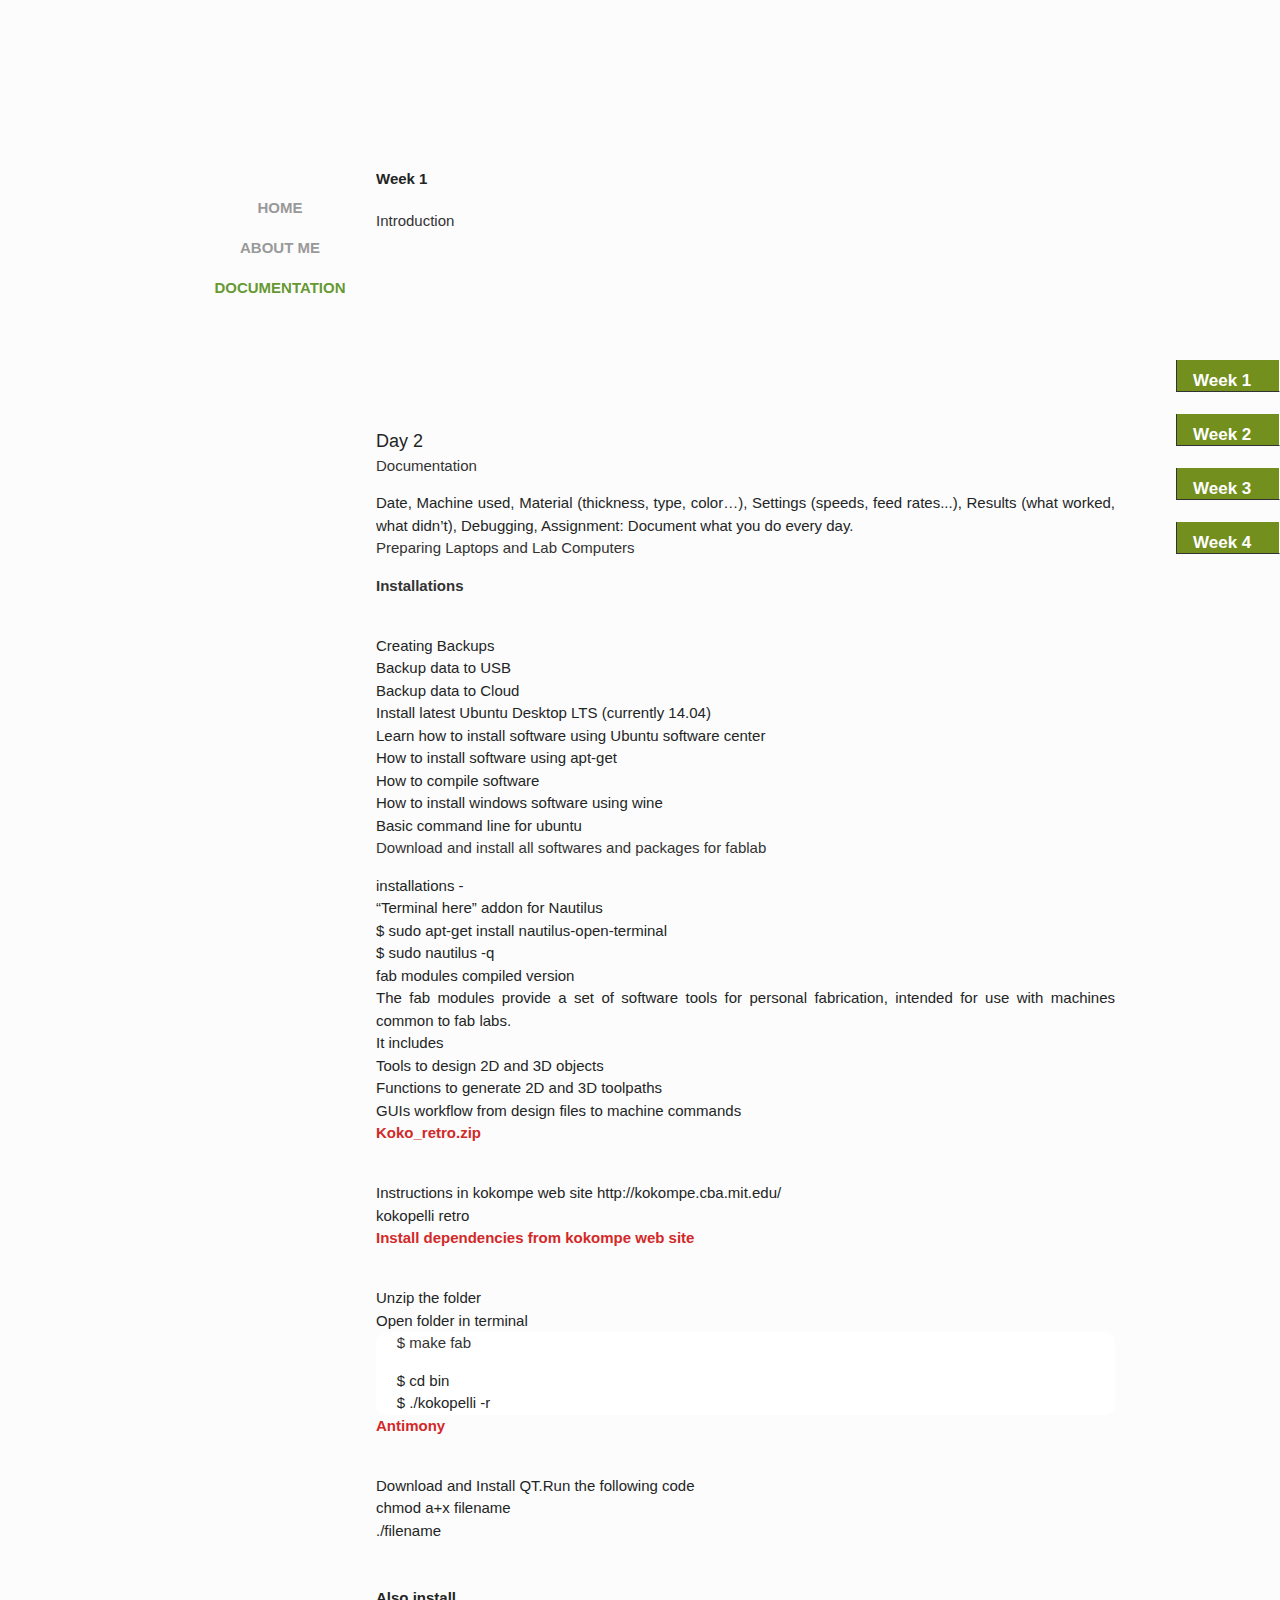
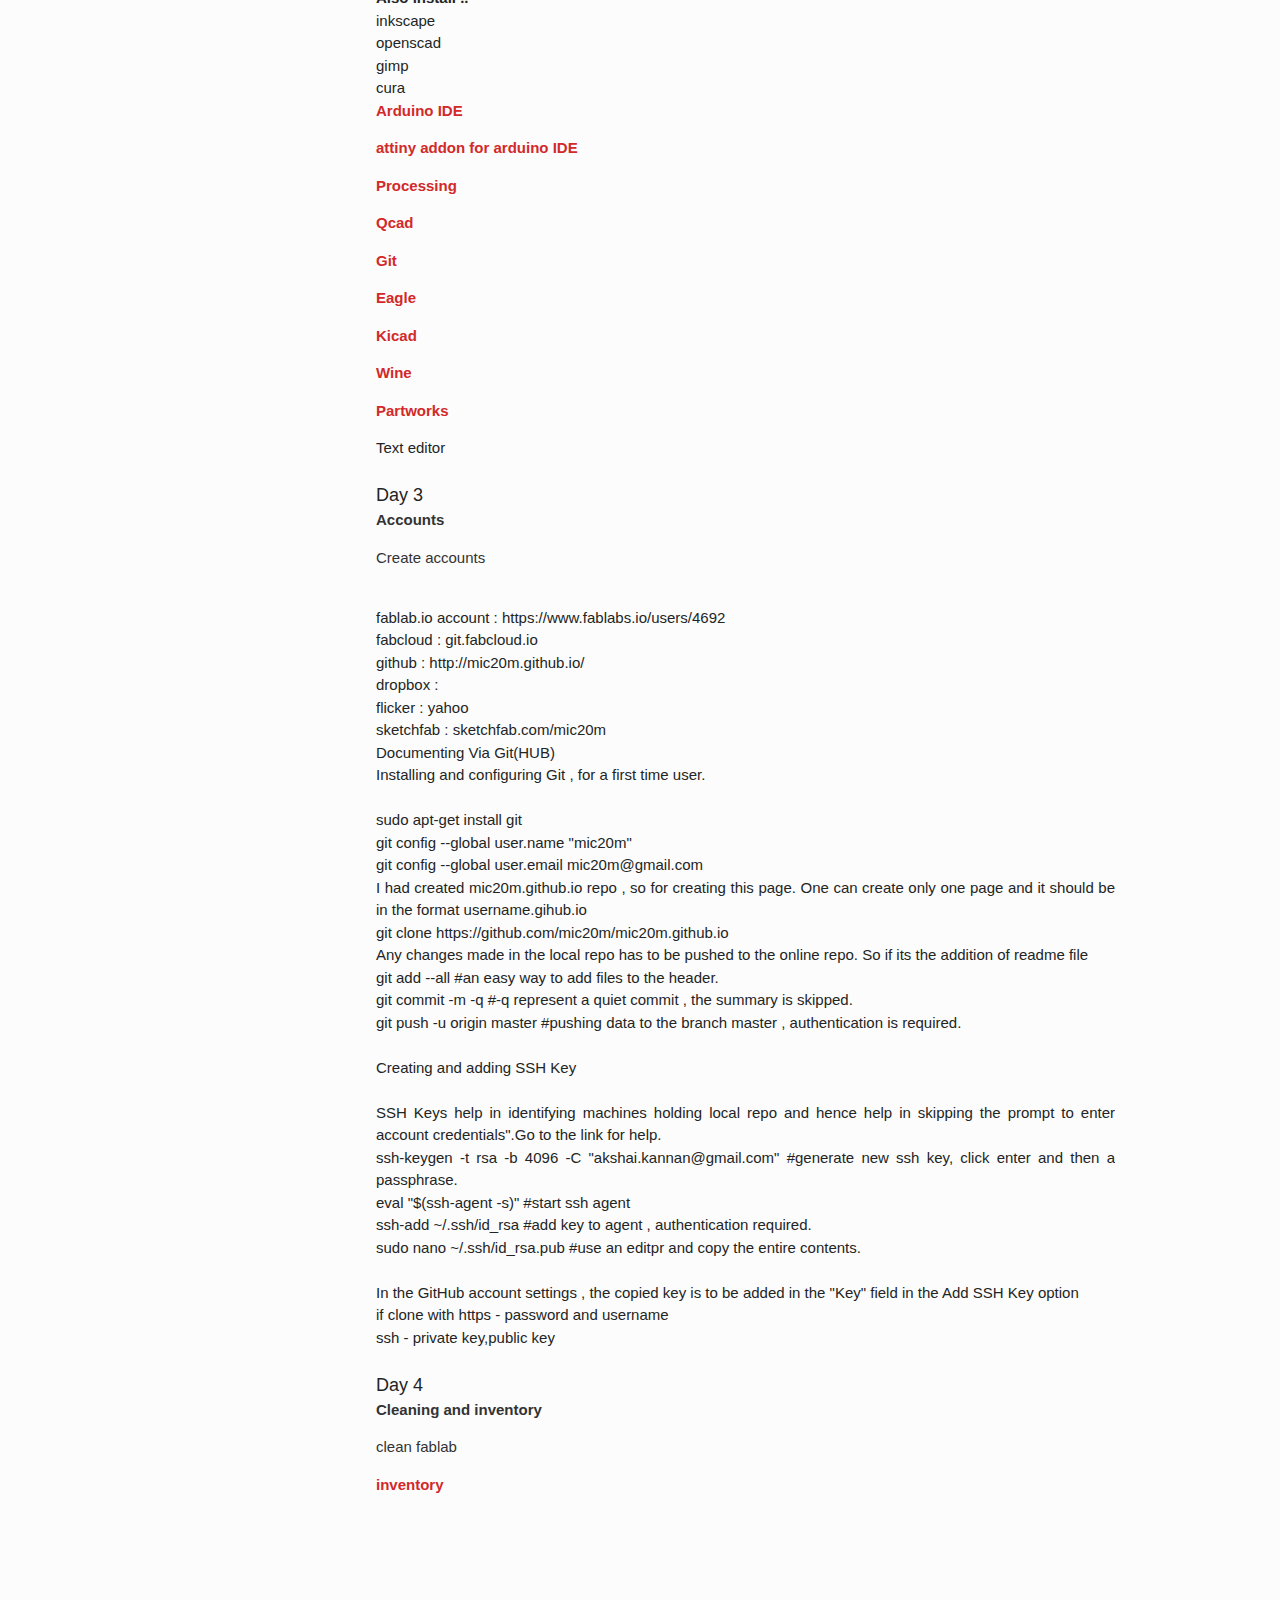
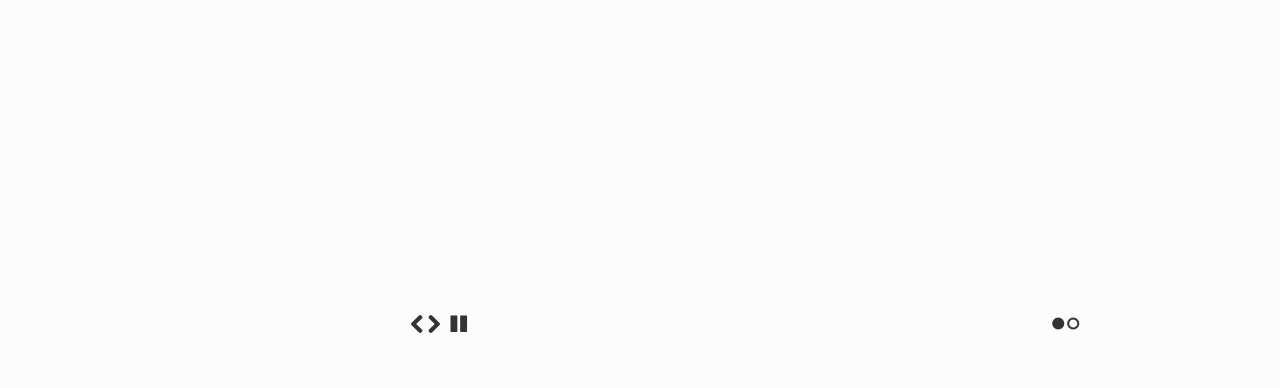
==== commit c9985ed0: "Prefab" ====
--- a/week1.html
+++ b/week1.html
@@ -14,6 +14,7 @@
   <!-- CSS for slidesjs.com example -->
   <link rel="stylesheet" href="css/example.css">
   <link rel="stylesheet" href="css/font-awesome.min.css">
+
   <!-- End CSS for slidesjs.com example -->
 
   <!-- SlidesJS Optional: If you'd like to use this design -->
@@ -204,30 +205,167 @@
                        <h4>Week 1</h4>
                         
                         <p>Introduction</p><br><br><br><br><br><br><br><br>
-                        <font size="4">Vinyl Cutter</font>
-                        <p><B>Hi all </B></p>
-                        <p>INtro </p>
+                       
                     
 
 
 
  <font size="4">Day 2</font>
+
+<p>Documentation</p>
+Date, Machine used, Material (thickness, type, color…), Settings (speeds, feed rates...), Results (what worked, what didn’t), Debugging, Assignment: Document what you do every day.
+ 
+
+<p>Preparing Laptops and Lab Computers</p>
+
+
                         <p><B>Installations</B></p>
-                        <p>Download and install all softwares and packages for fablab</p>
-                        <p><a href="http://startup.rolanddg.com/CAMM-1/GS-24/Toppage/GS-24_Select_Win_Mac_EN.html">Installation Guide</a> </p>
-                        <p><a href="http://startup.rolanddg.com/CAMM-1/GS-24/Toppage/GS-24_Select_Win_Mac_EN.html">Installation Guide</a> </p>
-                        <p><a href="http://startup.rolanddg.com/CAMM-1/GS-24/Toppage/GS-24_Select_Win_Mac_EN.html">Installation Guide</a> </p>
-                        <p><a href="http://startup.rolanddg.com/CAMM-1/GS-24/Toppage/GS-24_Select_Win_Mac_EN.html">Installation Guide</a> </p>
-
-<div id="slides">
-      <img src="img/example-slide-1.jpg" alt="Photo by: Missy S Link: http://www.flickr.com/photos/listenmissy/5087404401/">
-      <img src="img/example-slide-2.jpg" alt="Photo by: Daniel Parks Link: http://www.flickr.com/photos/parksdh/5227623068/">
-      <img src="img/example-slide-3.jpg" alt="Photo by: Mike Ranweiler Link: http://www.flickr.com/photos/27874907@N04/4833059991/">
-      <img src="img/example-slide-4.jpg" alt="Photo by: Stuart SeegerLink: http://www.flickr.com/photos/stuseeger/97577796/">
+                       <br> Creating Backups<br>
+Backup data to USB<br>
+Backup data to Cloud<br>
+Install latest Ubuntu Desktop LTS (currently 14.04)<br>
+Learn how to install software using Ubuntu software center<br>
+How to install software using apt-get<br>
+How to compile software<br>
+How to install windows software using wine<br>
+Basic command line for ubuntu<br>
+
+                        <p>Download and install all softwares and packages for fablab<br></p>
+                        installations -<br>
+
+                       “Terminal here” addon for Nautilus<br>
+                       $ sudo apt-get install nautilus-open-terminal<br>$ sudo nautilus -q<br>
+                        fab modules compiled version<br>
+
+                        The fab modules provide a set of software tools for personal fabrication, intended for use with machines common to fab labs.<br>
+
+It includes<br>
+
+Tools to design 2D and 3D objects<br>
+Functions to generate 2D and 3D toolpaths<br>
+GUIs workflow from design files to machine commands<br>
+                        <p><a href="https://doc-08-8k-docs.googleusercontent.com/docs/securesc/fea83lvktifheci60ks9ugdgmn1l2712/m7o9ki5bo7rvn74fd9hnkfu9nfphoiio/1448827200000/17507068165429818296/10744297700431378276/0BzRX0YoH0d4OUHZhSVozc0kxOGM?e=download&nonce=imut6vfo0bnak&user=10744297700431378276&hash=5eqgknbnrigshqvdrg28ndkf0qrk8toj">Koko_retro.zip</a> </p><br>
+
+
+
+Instructions in kokompe web site http://kokompe.cba.mit.edu/<br>
+kokopelli retro<br>
+
+<p><a href="http://kokompe.cba.mit.edu/">Install dependencies from kokompe web site</a> </p><br>
+
+Unzip the folder<br>
+Open folder in terminal<br>
+<div style="border-radius:10px; overflow: hidden; background-color:#ffffff;">
+<p> &nbsp&nbsp&nbsp&nbsp $ make fab </p> &nbsp&nbsp&nbsp&nbsp $ cd bin<br>
+  &nbsp&nbsp&nbsp&nbsp $  ./kokopelli -r <br>
+</div>
+
+<p><a href="https://github.com/mkeeter/antimony/blob/develop/BUILDING.md">Antimony</a> </p><br>
+
+Download and Install QT.Run the following code<br>
+chmod a+x filename<br>
+  ./filename<br><br><br>
+
+  <B>Also install .. </B><br>
+inkscape<br>
+openscad<br>
+gimp<br>
+cura<br>
+<p><a href="https://www.arduino.cc/en/Main/Software">Arduino IDE</a> </p>
+ <p><a href="http://highlowtech.org/?p=1695">attiny addon for arduino IDE</a> </p>
+<p><a href="https://processing.org/">Processing</a> </p>
+<p><a href="http://www.qcad.org/en/qcad-downloads-trial">Qcad</a> </p>
+<p><a href="https://git-scm.com/downloads">Git</a> </p>
+<p><a href="http://www.cadsoftusa.com/download-eagle/">Eagle</a> </p>
+<p><a href="http://kicad-pcb.org/download/">Kicad</a> </p>
+<p><a href="https://www.winehq.org/download/ubuntu">Wine</a> </p>
+<p><a href="http://www.shopbottools.com/mSupport/SBCSarchive.html">Partworks</a> </p>
+Text editor<br>
+
+                        
+                        
+                        
+                        
+
+
+<br>
+   <font size="4">Day 3</font>
+                        <p><B>Accounts</B></p>
+                        <p>Create accounts</p>
+<br>
+
+                        fablab.io account  :  https://www.fablabs.io/users/4692<br>
+fabcloud                : git.fabcloud.io<br>
+
+github                    : http://mic20m.github.io/ <br>
+dropbox                 :<br>
+flicker                     : yahoo<br>
+  sketchfab             : sketchfab.com/mic20m<br>
+
+
+  Documenting Via Git(HUB)<br>
+
+Installing and configuring Git , for a first time user.<br><br>
+
+  sudo apt-get install git <br>
+  git config --global user.name "mic20m"<br>
+  git config --global user.email mic20m@gmail.com<br>
+I had created mic20m.github.io repo , so for creating this page. One can create only one page and it should be in the format username.gihub.io<br>
+
+  git clone https://github.com/mic20m/mic20m.github.io<br>
+Any changes made in the local repo has to be pushed to the online repo. So if its the addition of readme file<br>
+
+  git add --all #an easy way to add files to the header.<br>
+  git commit -m -q #-q represent a quiet commit , the summary is skipped.<br>
+  git push -u origin master #pushing data to the branch master , authentication is required.<br><br>
+Creating and adding SSH Key<br><br>
+
+SSH Keys help in identifying machines holding local repo and hence help in skipping the prompt to enter account credentials".Go to the link for help.<br>
+
+  ssh-keygen -t rsa -b 4096 -C "akshai.kannan@gmail.com" #generate new ssh key, click enter and then a passphrase.<br>
+  eval "$(ssh-agent -s)"  #start ssh agent<br>
+  ssh-add ~/.ssh/id_rsa   #add key to agent , authentication required.<br>
+  sudo nano ~/.ssh/id_rsa.pub #use an editpr and copy the entire contents.<br><br> 
+In the GitHub account settings , the copied key is to be added in the "Key" field in the Add SSH Key option<br>
+
+
+
+if clone with https - password and username<br>
+ssh - private key,public key<br>
+
+
+        
+<br>
+  
+  <font size="4">Day 4 </font>
+                        <p><B>Cleaning and inventory</B></p>
+                        <p>clean fablab</p>
+                        <p><a href="http://startup.rolanddg.com/CAMM-1/GS-24/Toppage/GS-24_Select_Win_Mac_EN.html">inventory</a> </p>
+                 <br>
+              
+                    
+  
+<div class="container">
+  <div id="slides">
+      <img src="images/intro/day4.png" alt="">
+      <img src="images/intro/day4.png" alt="">
+
+      
     </div>
   </div>
 
-<script>
+  <!-- End SlidesJS Required: Start Slides -->
+
+  <!-- SlidesJS Required: Link to jQuery -->
+  <script src="http://code.jquery.com/jquery-1.9.1.min.js"></script>
+  <!-- End SlidesJS Required -->
+
+  <!-- SlidesJS Required: Link to jquery.slides.js -->
+  <script src="js/jquery.slides.min.js"></script>
+  <!-- End SlidesJS Required -->
+
+  <!-- SlidesJS Required: Initialize SlidesJS with a jQuery doc ready -->
+  <script>
     $(function() {
       $('#slides').slidesjs({
         width: 89,
@@ -241,27 +379,8 @@
       });
     });
   </script>
-<br>
-   <font size="4">Day 3</font>
-                        <p><B>Accounts</B></p>
-                        <p>Create accounts</p>
-                        <p><a href="http://startup.rolanddg.com/CAMM-1/GS-24/Toppage/GS-24_Select_Win_Mac_EN.html">FB</a> </p>
-                        <p><a href="http://startup.rolanddg.com/CAMM-1/GS-24/Toppage/GS-24_Select_Win_Mac_EN.html">Installation Guide</a> </p>
-                        <p><a href="http://startup.rolanddg.com/CAMM-1/GS-24/Toppage/GS-24_Select_Win_Mac_EN.html">Installation Guide</a> </p>
-                        <p><a href="http://startup.rolanddg.com/CAMM-1/GS-24/Toppage/GS-24_Select_Win_Mac_EN.html">Installation Guide</a> </p>
-                        <p><a href="http://startup.rolanddg.com/CAMM-1/GS-24/Toppage/GS-24_Select_Win_Mac_EN.html">Installation Guide</a> </p>
-                    
-<br>
-  
-  <font size="4">Day 4 </font>
-                        <p><B>Cleaning and inventory</B></p>
-                        <p>clean fablab</p>
-                        <p><a href="http://startup.rolanddg.com/CAMM-1/GS-24/Toppage/GS-24_Select_Win_Mac_EN.html">inventory</a> </p>
-                    
-
-  
-<br>
-              
+
+
                             
                  
                    </div>
